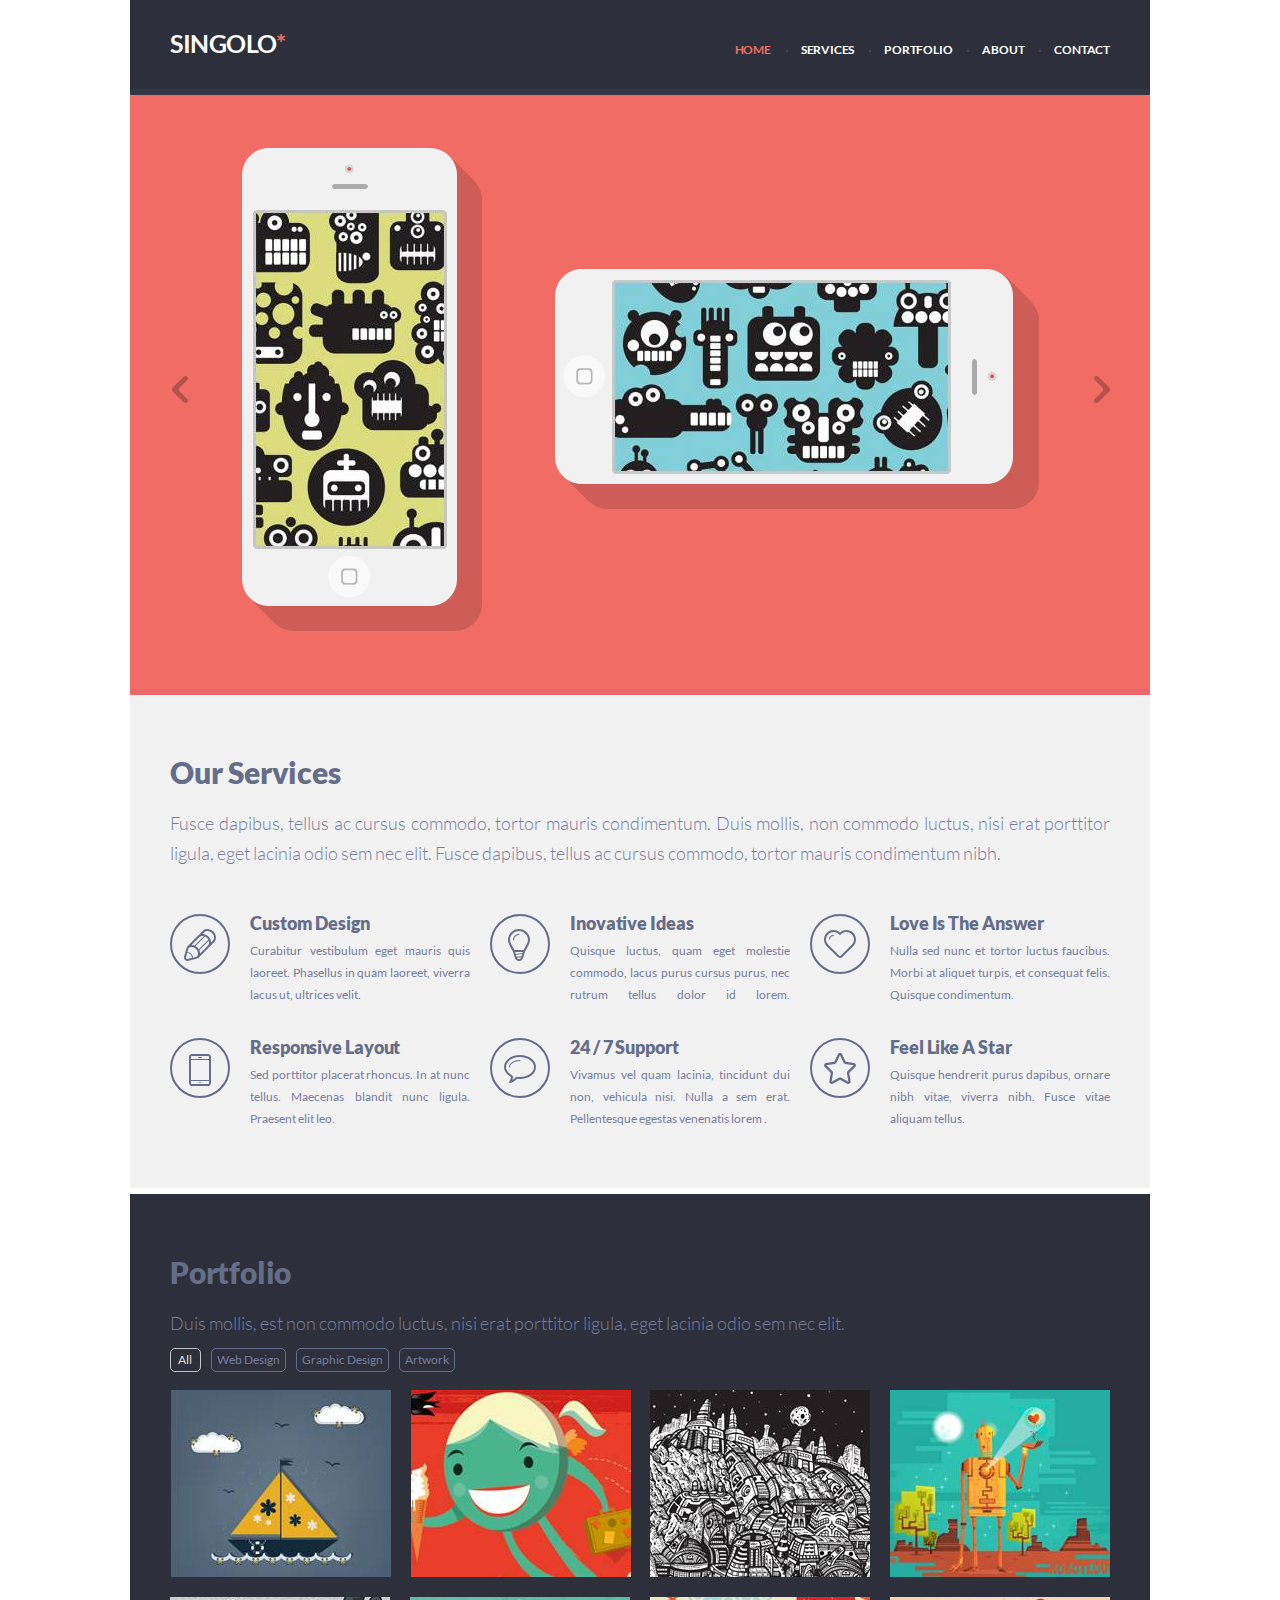
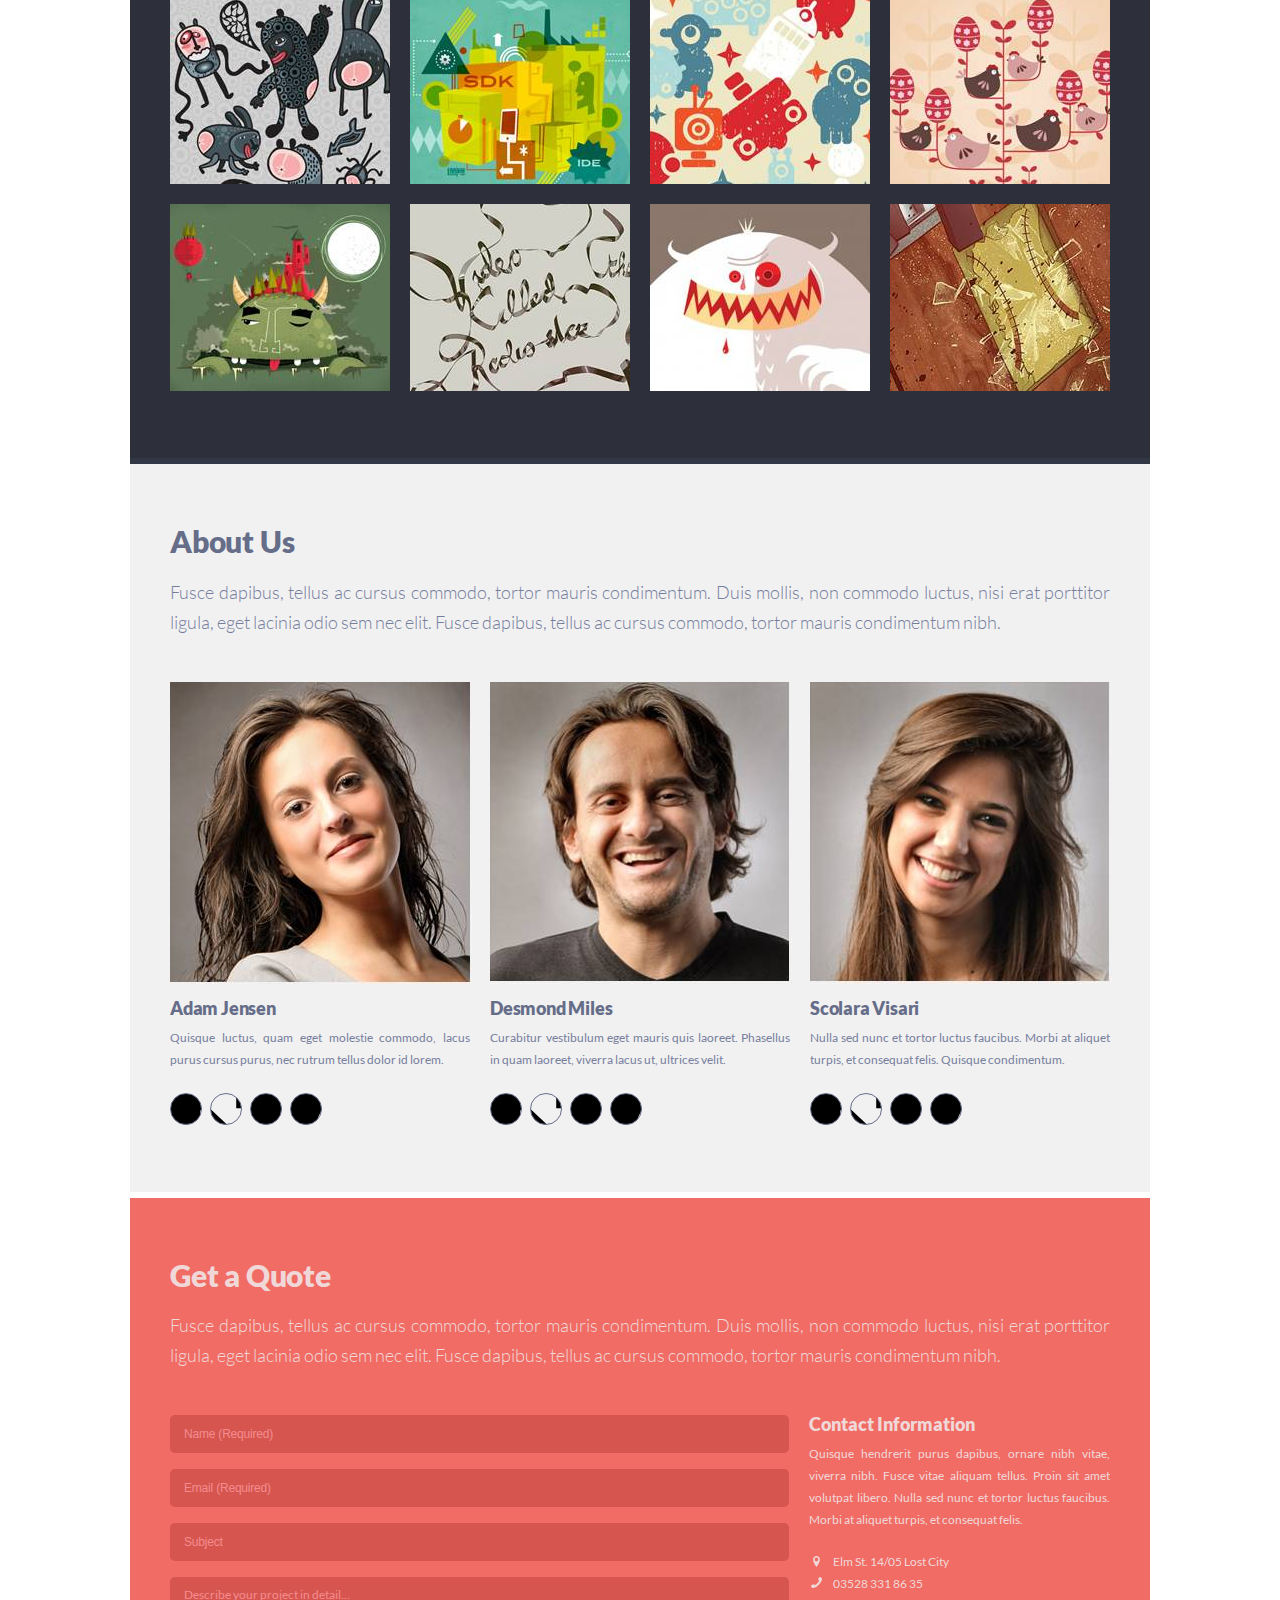
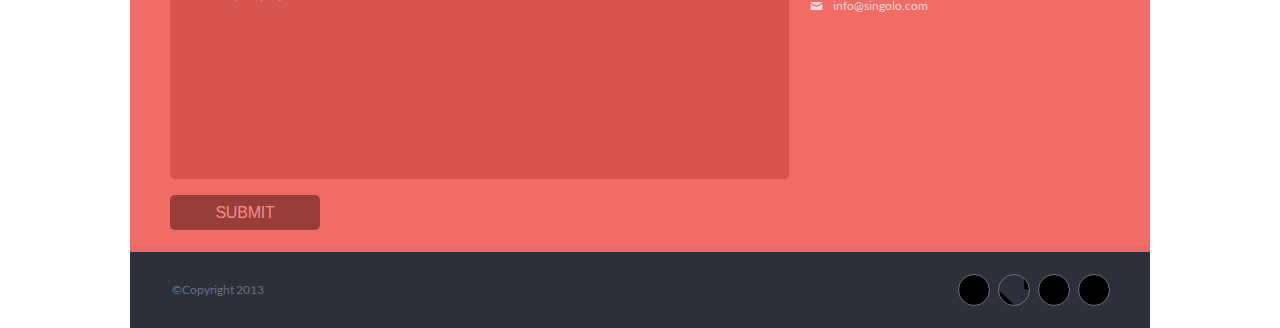
==== index.html @ b5b70a44 "feat: add switcher for horizontal phone" ====
<!DOCTYPE html>
<html lang="en">
  <head>
    <meta charset="UTF-8" />
    <meta name="viewport" content="width=device-width, initial-scale=1.0" />
    <title>Singolo</title>
    <link rel="stylesheet" href="style.css" />
  </head>
  <body>
    <header id="home" class="header">
      <div class="header__wrapper wrapper">
        <a href="#">
          <h1 class="logo">Singolo<span class="logo__star">*</span></h1>
        </a>
        <nav class="header__navigation">
          <ul id="navigation" class="navigation">
            <li class="navigation__item navigation__item_active">
              <a class="navigation__link" href="#home">
                Home
              </a>
            </li>
            <li class="navigation__item">
              <a class="navigation__link" href="#services">Services</a>
            </li>
            <li class="navigation__item">
              <a class="navigation__link" href="#portfolio">Portfolio</a>
            </li>
            <li class="navigation__item">
              <a class="navigation__link" href="#about">About</a>
            </li>
            <li class="navigation__item">
              <a class="navigation__link" href="#contact">Contact</a>
            </li>
          </ul>
        </nav>
      </div>
    </header>
    <main>
      <div id="slider" class="slider">
        <div class="slider__wrapper wrapper">
          <div class="slide slide-1 slide_active">
            <div class="iphone-vertical">
              <div class="shadow-vertical"></div>
              <div class="base-vertical base">
                <div class="screen-vertical screen screen_on"></div>
              </div>
            </div>
            <div class="iphone-horizontal">
              <div class="shadow-horizontal"></div>
              <div class="base-horizontal base">
                <div class="screen-horizontal screen screen_on"></div>
              </div>
            </div>
          </div>
          <div class="slide slide-2"></div>
          <div class="arrow-left"></div>
          <div class="arrow-right"></div>
        </div>
      </div>
      <section id="services" class="our-services">
        <div class="our-services__wrapper wrapper">
          <h2 class="our-services__heading">Our services</h2>
          <p class="our-services__description section-description">
            Fusce dapibus, tellus ac cursus commodo, tortor mauris condimentum.
            Duis mollis, non commodo luctus, nisi erat porttitor ligula, eget
            lacinia odio sem nec elit. Fusce dapibus, tellus ac cursus commodo,
            tortor mauris condimentum nibh.
          </p>
          <ul class="services">
            <li class="service design">
              <h3 class="service__heading">Custom Design</h3>
              <p class="service__description">
                Curabitur vestibulum eget mauris quis laoreet. Phasellus in quam
                laoreet, viverra lacus ut, ultrices velit.
              </p>
            </li>
            <li class="service ideas">
              <h3 class="service__heading">Inovative Ideas</h3>
              <p class="service__description">
                Quisque luctus, quam eget molestie commodo, lacus purus cursus
                purus, nec rutrum tellus dolor id lorem. Quisquejsdfljl luctus,
                quam eget molestie commodo, lacus purus cursus purus, nec rutrum
                tellus dolor id lorem.
              </p>
            </li>
            <li class="service answer">
              <h3 class="service__heading">Love Is The Answer</h3>
              <p class="service__description">
                Nulla sed nunc et tortor luctus faucibus. Morbi at aliquet
                turpis, et consequat felis. Quisque condimentum.
              </p>
            </li>
            <li class="service layout">
              <h3 class="service__heading">Responsive Layout</h3>
              <p class="service__description">
                Sed porttitor placerat rhoncus. In at nunc tellus. Maecenas
                blandit nunc ligula. Praesent elit leo.
              </p>
            </li>
            <li class="service support">
              <h3 class="service__heading">24 / 7 Support</h3>
              <p class="service__description">
                Vivamus vel quam lacinia, tincidunt dui non, vehicula nisi.
                Nulla a sem erat. Pellentesque egestas venenatis lorem .
              </p>
            </li>
            <li class="service star">
              <h3 class="service__heading">Feel Like A Star</h3>
              <p class="service__description">
                Quisque hendrerit purus dapibus, ornare nibh vitae, viverra
                nibh. Fusce vitae aliquam tellus.
              </p>
            </li>
          </ul>
        </div>
      </section>
      <section id="portfolio" class="portfolio">
        <div class="portfolio__wrapper wrapper">
          <h2 class="portfolio__heading">Portfolio</h2>
          <p class="portfolio__description section-description">
            Duis mollis, est non commodo luctus, nisi erat porttitor ligula,
            eget lacinia odio sem nec elit.
          </p>
          <ul class="portfolio__buttons">
            <li>
              <button
                class="portfolio__button button button_bordered button_wide"
              >
                All
              </button>
            </li>
            <li>
              <button class="portfolio__button button">Web Design</button>
            </li>
            <li>
              <button class="portfolio__button button">Graphic Design</button>
            </li>
            <li><button class="portfolio__button button">Artwork</button></li>
          </ul>
          <div class="gallery">
            <img
              src="./assets/img/picture-1.jpg"
              width="221"
              height="187"
              alt=""
              class="gallery__picture"
            />
            <img
              src="./assets/img/picture-2.jpg"
              width="220"
              height="187"
              alt=""
              class="gallery__picture"
            />
            <img
              src="./assets/img/picture-3.jpg"
              width="220"
              height="187"
              alt=""
              class="gallery__picture"
            />
            <img
              src="./assets/img/picture-4.jpg"
              width="220"
              height="187"
              alt=""
              class="gallery__picture"
            />
            <img
              src="./assets/img/picture-5.jpg"
              width="220"
              height="187"
              alt=""
              class="gallery__picture"
            />
            <img
              src="./assets/img/picture-6.jpg"
              width="220"
              height="187"
              alt=""
              class="gallery__picture"
            />
            <img
              src="./assets/img/picture-7.jpg"
              width="220"
              height="187"
              alt=""
              class="gallery__picture"
            />
            <img
              src="./assets/img/picture-8.jpg"
              width="220"
              height="187"
              alt=""
              class="gallery__picture"
            />
            <img
              src="./assets/img/picture-9.jpg"
              width="220"
              height="187"
              alt=""
              class="gallery__picture"
            />
            <img
              src="./assets/img/picture-10.jpg"
              width="220"
              height="187"
              alt=""
              class="gallery__picture"
            />
            <img
              src="./assets/img/picture-11.jpg"
              width="220"
              height="187"
              alt=""
              class="gallery__picture"
            />
            <img
              src="./assets/img/picture-12.jpg"
              width="220"
              height="187"
              alt=""
              class="gallery__picture"
            />
          </div>
        </div>
      </section>
      <section id="about" class="about-us">
        <div class="about-us__wrapper wrapper">
          <h2 class="about-us__heading">About Us</h2>
          <p class="about-us__description section-description">
            Fusce dapibus, tellus ac cursus commodo, tortor mauris condimentum.
            Duis mollis, non commodo luctus, nisi erat porttitor ligula, eget
            lacinia odio sem nec elit. Fusce dapibus, tellus ac cursus commodo,
            tortor mauris condimentum nibh.
          </p>
          <ul class="layout-3-column">
            <li class="card">
              <img src="./assets/img/jensen.jpg" alt="" class="card__image" />
              <h3 class="card__heading">Adam Jensen</h3>
              <p class="card__description">
                Quisque luctus, quam eget molestie commodo, lacus purus cursus
                purus, nec rutrum tellus dolor id lorem.
              </p>
              <div>
                <ul class="card__icons">
                  <li>
                    <a href="#">
                      <div class="icon-circle facebook"></div>
                    </a>
                  </li>
                  <li>
                    <a href="#">
                      <div class="icon-circle google"></div>
                    </a>
                  </li>
                  <li>
                    <a href="#">
                      <div class="icon-circle twitter"></div>
                    </a>
                  </li>
                  <li>
                    <a href="#">
                      <div class="icon-circle linkedin"></div>
                    </a>
                  </li>
                </ul>
              </div>
            </li>
            <li class="card">
              <img src="./assets/img/miles.jpg" alt="" class="card__image" />
              <h3 class="card__heading">Desmond Miles</h3>
              <p class="card__description">
                Curabitur vestibulum eget mauris quis laoreet. Phasellus in quam
                laoreet, viverra lacus ut, ultrices velit.
              </p>
              <ul class="card__icons">
                <li>
                  <a href="#">
                    <div class="icon-circle facebook"></div>
                  </a>
                </li>
                <li>
                  <a href="#">
                    <div class="icon-circle google"></div>
                  </a>
                </li>
                <li>
                  <a href="#">
                    <div class="icon-circle twitter"></div>
                  </a>
                </li>
                <li>
                  <a href="#">
                    <div class="icon-circle linkedin"></div>
                  </a>
                </li>
              </ul>
            </li>
            <li class="card">
              <img src="./assets/img/visari.jpg" alt="" class="card__image" />
              <h3 class="card__heading">Scolara Visari</h3>
              <p class="card__description">
                Nulla sed nunc et tortor luctus faucibus. Morbi at aliquet
                turpis, et consequat felis. Quisque condimentum.
              </p>
              <ul class="card__icons">
                <li>
                  <a href="#">
                    <div class="icon-circle facebook"></div>
                  </a>
                </li>
                <li>
                  <a href="#">
                    <div class="icon-circle google"></div>
                  </a>
                </li>
                <li>
                  <a href="#">
                    <div class="icon-circle twitter"></div>
                  </a>
                </li>
                <li>
                  <a href="#">
                    <div class="icon-circle linkedin"></div>
                  </a>
                </li>
              </ul>
            </li>
          </ul>
        </div>
      </section>
      <section id="contact" class="get-a-quote">
        <div class="get-a-quote__wrapper wrapper">
          <h2 class="get-a-quote__heading">Get a Quote</h2>
          <p class="get-a-quote_description section-description">
            Fusce dapibus, tellus ac cursus commodo, tortor mauris condimentum.
            Duis mollis, non commodo luctus, nisi erat porttitor ligula, eget
            lacinia odio sem nec elit. Fusce dapibus, tellus ac cursus commodo,
            tortor mauris condimentum nibh.
          </p>
          <div class="contact-section">
            <form class="get-a-quote__form contact-form" action="#">
              <input
                class="contact-form__item input-name"
                type="text"
                name="name"
                id="name"
                placeholder="Name (Required)"
                required
              />
              <input
                class="contact-form__item input-email"
                type="email"
                name="email"
                id="email"
                placeholder="Email (Required)"
                required
              />
              <input
                class="contact-form__item input-subject"
                type="text"
                name="subject"
                id="subject"
                placeholder="Subject"
              />
              <textarea
                class="contact-form__item textarea"
                name="textarea"
                id="textarea"
                cols="30"
                rows="9"
                placeholder="Describe your project in detail..."
              ></textarea>
              <button class="contact-form__item button-submit" type="submit">
                Submit
              </button>
            </form>
            <div class="contact-information">
              <h3 class="contact-information__heading">Contact Information</h3>
              <p class="contact-information__description">
                Quisque hendrerit purus dapibus, ornare nibh vitae, viverra
                nibh. Fusce vitae aliquam tellus. Proin sit amet volutpat
                libero. Nulla sed nunc et tortor luctus faucibus. Morbi at
                aliquet turpis, et consequat felis.
              </p>
              <ul class="contact-information__list">
                <li class="contact-information__item location">
                  <a href="#">Elm St. 14/05 Lost City</a>
                </li>
                <li class="contact-information__item phone">
                  <a href="tel:035283318635">03528 331 86 35</a>
                </li>
                <li class="contact-information__item mail">
                  <a href="mailto:info@singolo.com">info@singolo.com</a>
                </li>
              </ul>
            </div>
          </div>
        </div>
      </section>
    </main>
    <footer>
      <div class="footer__wrapper wrapper">
        <div class="copyright-logo">&copy;Copyright 2013</div>
        <ul class="card__icons">
          <li>
            <a href="#">
              <div class="icon-circle facebook"></div>
            </a>
          </li>
          <li>
            <a href="#">
              <div class="icon-circle google"></div>
            </a>
          </li>
          <li>
            <a href="#">
              <div class="icon-circle twitter"></div>
            </a>
          </li>
          <li>
            <a href="#">
              <div class="icon-circle linkedin"></div>
            </a>
          </li>
        </ul>
      </div>
    </footer>
    <script src="./script.js"></script>
  </body>
</html>
---- style.css ----
@font-face {
  font-family: "Lato";
  font-style: normal;
  font-weight: 300;
  src: url("./assets/font/lato-latin-300.woff2") format("woff2");
}

@font-face {
  font-family: "Lato";
  font-style: normal;
  font-weight: 400;
  src: url("./assets/font/lato-latin-400.woff2") format("woff2");
}

@font-face {
  font-family: "Lato";
  font-style: normal;
  font-weight: 700;
  src: url("./assets/font/lato-latin-700.woff2") format("woff2");
}

@font-face {
  font-family: "Lato";
  font-style: normal;
  font-weight: 900;
  src: url("./assets/font/lato-latin-900.woff2") format("woff2");
}

* {
  margin: 0;
  padding: 0;
  box-sizing: border-box;
}

html {
  scroll-behavior: smooth;
}

body {
  font-family: "Lato", "Arial", sans-serif;
}

a {
  color: inherit;
  text-decoration: none;
}

ul {
  list-style: none;
}

.wrapper {
  display: flex;
  width: 1020px;
  margin: 0 auto;
  padding: 0 40px;
}

.header__wrapper {
  justify-content: space-between;
  min-width: 1020px;
  padding: 40px 40px 30px;
  color: #ffffff;
  text-transform: uppercase;
  background: #2d303a;
  border-bottom: 6px solid #323746;
}

.logo {
  font-size: 25px;
  line-height: 6px;
  font-weight: 700;
  letter-spacing: -0.5px;
}

.logo__star {
  color: #f06c64;
}

.header__navigation {
  position: relative;
  bottom: 2px;
}

.navigation {
  display: flex;
}

.navigation__item {
  position: relative;
}

.navigation__item:not(:first-child)::before {
  content: "";
  position: absolute;
  top: 12px;
  left: 15px;
  display: block;
  width: 2px;
  height: 2px;
  background: #494e62;
  border-radius: 50%;
}

.navigation__item_active {
  color: #f06c64;
}

.navigation__link {
  position: relative;
  padding-left: 30px;
  font-size: 12px;
  line-height: 6px;
  font-weight: 700;
  letter-spacing: -0.2px;
}

.navigation__link:hover {
  color: #f06c64;
}

.slider__wrapper {
  height: 600px;
  padding: 0;
  background: #f06c64;
  position: relative;
}

.slide {
  position: absolute;
  width: 100%;
  height: 600px;
  display: none;
}

.slide-1 {
  border-bottom: 6px solid #ea676b;
}

.slide-2 {
  background: url(./assets/img/slide-2.jpg) no-repeat;
  border: 0;
  display: none;
}

.slide_active {
  display: block;
}

.iphone-vertical,
.iphone-horizontal {
  position: relative;
}

.base {
  cursor: pointer;
}

.shadow-vertical {
  position: absolute;
  z-index: 10;
  top: 53px;
  left: 112px;
  width: 240px;
  height: 483px;
  background: url("./assets/img/shadow-vertical.png") no-repeat;
}

.base-vertical {
  position: absolute;
  z-index: 20;
  top: 53px;
  left: 112px;
  width: 215px;
  height: 458px;
  background: url("./assets/img/base-vertical.png") no-repeat;
}

.screen-vertical {
  position: absolute;
  z-index: 30;
  top: 62px;
  left: 11px;
  width: 194px;
  height: 339px;
  background: url("./assets/img/screen-vertical.jpg") no-repeat;
}

.shadow-horizontal {
  position: absolute;
  z-index: 10;
  top: 174px;
  left: 426px;
  width: 483px;
  height: 240px;
  background: url("./assets/img/shadow-horizontal.png") no-repeat;
}

.base-horizontal {
  position: absolute;
  z-index: 20;
  top: 174px;
  left: 425px;
  width: 458px;
  height: 215px;
  background: url("./assets/img/base-horizontal.png") no-repeat;
}

.screen-horizontal {
  position: absolute;
  z-index: 30;
  top: 11px;
  left: 57px;
  width: 339px;
  height: 194px;
  background: url("./assets/img/screen-horizontal.jpg") no-repeat;
}

.screen_on {
  opacity: 1;
  transition: 0.1s;
}

.screen_off {
  opacity: 0;
  transition: 0.4s;
}

.arrow-left {
  position: absolute;
  top: 281px;
  left: 42px;
  width: 16px;
  height: 27px;
  background: url(./assets/img/arrow-left.svg);
}

.arrow-left:hover {
  background: url(./assets/img/arrow-left-hover.svg);
  cursor: pointer;
}

.arrow-right {
  position: absolute;
  top: 281px;
  right: 40px;
  width: 16px;
  height: 27px;
  background: url(./assets/img/arrow-right.svg);
}

.arrow-right:hover {
  background: url(./assets/img/arrow-right-hover.svg);
  cursor: pointer;
}

.our-services__wrapper {
  flex-direction: column;
  padding-top: 68px;
  padding-bottom: 28px;
  background: #f2f2f2;
  border-bottom: 6px solid #ffffff;
}

.our-services__heading {
  margin-bottom: 27px;
  font-size: 30px;
  line-height: 18px;
  font-weight: 900;
  letter-spacing: -0.2px;
  text-transform: capitalize;
  color: #666d89;
}

.section-description {
  font-size: 18px;
  line-height: 30px;
  color: #767e9e;
  font-family: "Lato";
  font-weight: 300;
  margin-bottom: 10px;
  text-align: justify;
}

.our-services__description {
  margin-bottom: 46px;
  font-size: 18px;
  line-height: 30px;
  font-weight: 300;
  color: #767e9e;
}

.services {
  display: flex;
  flex-flow: row wrap;
}

.service {
  position: relative;
  width: 300px;
  margin-bottom: 30px;
  padding-left: 80px;
}

.service::before {
  content: "";
  position: absolute;
  right: 240px;
  width: 56px;
  height: 56px;
  border: 2px solid #666d89;
  border-radius: 50%;
}

.service__heading {
  margin-bottom: 8px;
  font-size: 18px;
  line-height: 18px;
  font-weight: 900;
  color: #666d89;
  letter-spacing: -0.1px;
}

.service__description {
  max-height: 68px;
  font-size: 12px;
  line-height: 22px;
  font-weight: 400;
  color: #767e9e;
  text-align: justify;
  overflow: hidden;
}

.design::after {
  content: "";
  position: absolute;
  top: 15px;
  right: 254px;
  width: 32px;
  height: 32px;
  background: url(./assets/img/pen.svg) no-repeat;
}

.ideas {
  width: 320px;
  padding-left: 100px;
}

.ideas::after {
  content: "";
  position: absolute;
  top: 15px;
  right: 250px;
  width: 32px;
  height: 32px;
  background: url(./assets/img/bulb.svg) no-repeat;
}

.answer {
  width: 320px;
  padding-left: 100px;
}

.answer::after {
  content: "";
  position: absolute;
  top: 16px;
  right: 254px;
  width: 32px;
  height: 32px;
  background: url(./assets/img/heart.svg) no-repeat;
}

.layout::after {
  content: "";
  position: absolute;
  top: 16px;
  right: 249px;
  width: 32px;
  height: 32px;
  background: url(./assets/img/phone.svg) no-repeat;
}

.support {
  width: 320px;
  padding-left: 100px;
}

.support::after {
  content: "";
  position: absolute;
  top: 17px;
  right: 254px;
  width: 32px;
  height: 32px;
  background: url(./assets/img/bubble.svg) no-repeat;
}

.star {
  width: 320px;
  padding-left: 100px;
}

.star::after {
  content: "";
  position: absolute;
  top: 15px;
  right: 254px;
  width: 32px;
  height: 32px;
  background: url(./assets/img/star.svg) no-repeat;
}

.portfolio__wrapper {
  background: #2d303a;
  flex-direction: column;
  padding-top: 69px;
  padding-bottom: 47px;
  border-bottom: 6px solid #313745;
}

.portfolio__heading {
  font-size: 30px;
  line-height: 18px;
  font-weight: 900;
  letter-spacing: -0.2px;
  text-transform: capitalize;
  color: #666d89;
  margin-bottom: 27px;
}

.portfolio__buttons {
  display: flex;
  margin-bottom: 18px;
}

.button {
  -webkit-appearance: none;
  -moz-appearance: none;
  appearance: none;
  border: 1px solid #666d89;
  border-radius: 5px;
  background: transparent;
  font-size: 12px;
  line-height: 22px;
  color: #767e9e;
  font-family: "Lato";
  font-weight: 400;
  margin-right: 10px;
  padding: 0 5px;
  cursor: pointer;
}

.button:hover {
  box-shadow: 0 0 3px 3px #eff2fa11;
}

.button:focus {
  outline: 0;
  box-shadow: 0 0 3px 3px #eff2fa11;
}

.button_bordered {
  color: #dedede;
  border-color: #c5c5c5;
}

.button_wide {
  padding-left: 7px;
  padding-right: 8px;
}

.gallery {
  display: flex;
  flex-wrap: wrap;
  justify-content: space-between;
}

.gallery__picture {
  margin-bottom: 20px;
}

.gallery__picture:nth-child(n + 13) {
  display: none;
}

.about-us__wrapper {
  background: #f1f1f1;
  flex-direction: column;
  padding-top: 68px;
  padding-bottom: 67px;
  border-bottom: 6px solid #ffffff;
}

.about-us__heading {
  font-size: 30px;
  line-height: 18px;
  font-weight: 900;
  letter-spacing: -0.2px;
  text-transform: capitalize;
  color: #666d89;
  margin-bottom: 27px;
}

.about-us__description {
  margin-bottom: 45px;
}

.layout-3-column {
  display: flex;
  justify-content: space-between;
}

.card {
  width: 300px;
}

.card__image {
  margin-bottom: 12px;
}

.card__heading {
  font-size: 18px;
  line-height: 18px;
  color: #666d89;
  font-weight: 900;
  letter-spacing: -0.2px;
  margin-bottom: 10px;
  text-overflow: ellipsis;
  white-space: nowrap;
  overflow: hidden;
}

.card__description {
  font-size: 12px;
  line-height: 22px;
  color: #767e9e;
  font-weight: 400;
  text-align: justify;
  margin-bottom: 22px;
}

.card__icons {
  display: flex;
}

.icon-circle {
  width: 32px;
  height: 32px;
  border-radius: 50%;
  border: 1px solid #666d89;
  margin-right: 8px;
}

.icon-circle:hover {
  border-color: #f06c64;
}

.facebook {
  background: url("./assets/img/facebook-icon.svg") center no-repeat;
}

.facebook:hover {
  background: url("./assets/img/facebook-icon-hover.svg") center no-repeat;
}

.google {
  background: url("./assets/img/google-icon.svg") center no-repeat;
}

.google:hover {
  background: url("./assets/img/google-icon-hover.svg") center no-repeat;
}

.twitter {
  background: url("./assets/img/twitter-icon.svg") center no-repeat;
}

.twitter:hover {
  background: url("./assets/img/twitter-icon-hover.svg") center no-repeat;
}

.linkedin {
  background: url("./assets/img/linkedin-icon.svg") center no-repeat;
}

.linkedin:hover {
  background: url("./assets/img/linkedin-icon-hover.svg") center no-repeat;
}

.get-a-quote__wrapper {
  flex-direction: column;
  background: #f06c64;
  padding-top: 68px;
  border-bottom: 6px solid #ea676b;
}

.get-a-quote__heading {
  font-size: 30px;
  line-height: 18px;
  color: #f0d8d9;
  font-weight: 900;
  letter-spacing: -0.2px;
  margin-bottom: 26px;
  text-align: justify;
}

.get-a-quote_description {
  font-size: 18px;
  line-height: 30px;
  color: #f0d8d9;
  font-weight: 300;
  margin-bottom: 45px;
}

.contact-section {
  display: flex;
  justify-content: space-between;
}

.get-a-quote__form {
  width: 619px;
  display: flex;
  flex-direction: column;
}

.contact-form__item {
  margin-bottom: 16px;
  padding-left: 14px;
  font-size: 12px;
  line-height: 22px;
  font-weight: 400;
  letter-spacing: -0.2px;
  color: #f48c8f;
  background: #d6564f;
  border: 0;
  border-radius: 5px;
  outline: 0;
}

.contact-form__item::placeholder {
  color: #f48c8f;
}

.input-name,
.input-email,
.input-subject,
.button-submit {
  height: 38px;
}

.textarea {
  height: 202px;
  padding-top: 7px;
  resize: none;
  font-size: 12px;
  line-height: 22px;
  color: #f48c8f;
  font-family: "Lato";
  font-weight: 400;
  letter-spacing: 0;
}

.button-submit {
  width: 150px;
  height: 35px;
  padding: 0;
  background: #993d39;
  font-size: 16px;
  text-transform: uppercase;
  cursor: pointer;
}

.contact-form__item:focus {
  box-shadow: 0 0 2px 4px #d6564f88;
}

.contact-information {
  width: 301px;
  font-size: 12px;
  line-height: 22px;
  color: #f0d8d9;
  font-weight: 400;
}

.contact-information__heading {
  font-size: 18px;
  line-height: 18px;
  font-weight: 900;
  margin-bottom: 10px;
}

.contact-information__description {
  text-align: justify;
  margin-bottom: 20px;
}

.contact-information__item {
  padding-left: 24px;
}

.location {
  background: url(./assets/img/location--icon.svg) no-repeat 4px 5px;
}

.phone {
  background: url(./assets/img/phone-icon.svg) no-repeat 2px 4px;
}

.mail {
  background: url(./assets/img/mail-icon.svg) no-repeat 1px 7px;
}

.footer__wrapper {
  display: flex;
  justify-content: space-between;
  align-items: center;
  padding: 22px 32px 22px 42px;
  background: #2d303a;
}

.copyright-logo {
  font-size: 12px;
  line-height: 6px;
  color: #666d89;
  font-weight: 400;
  letter-spacing: -0.1px;
}
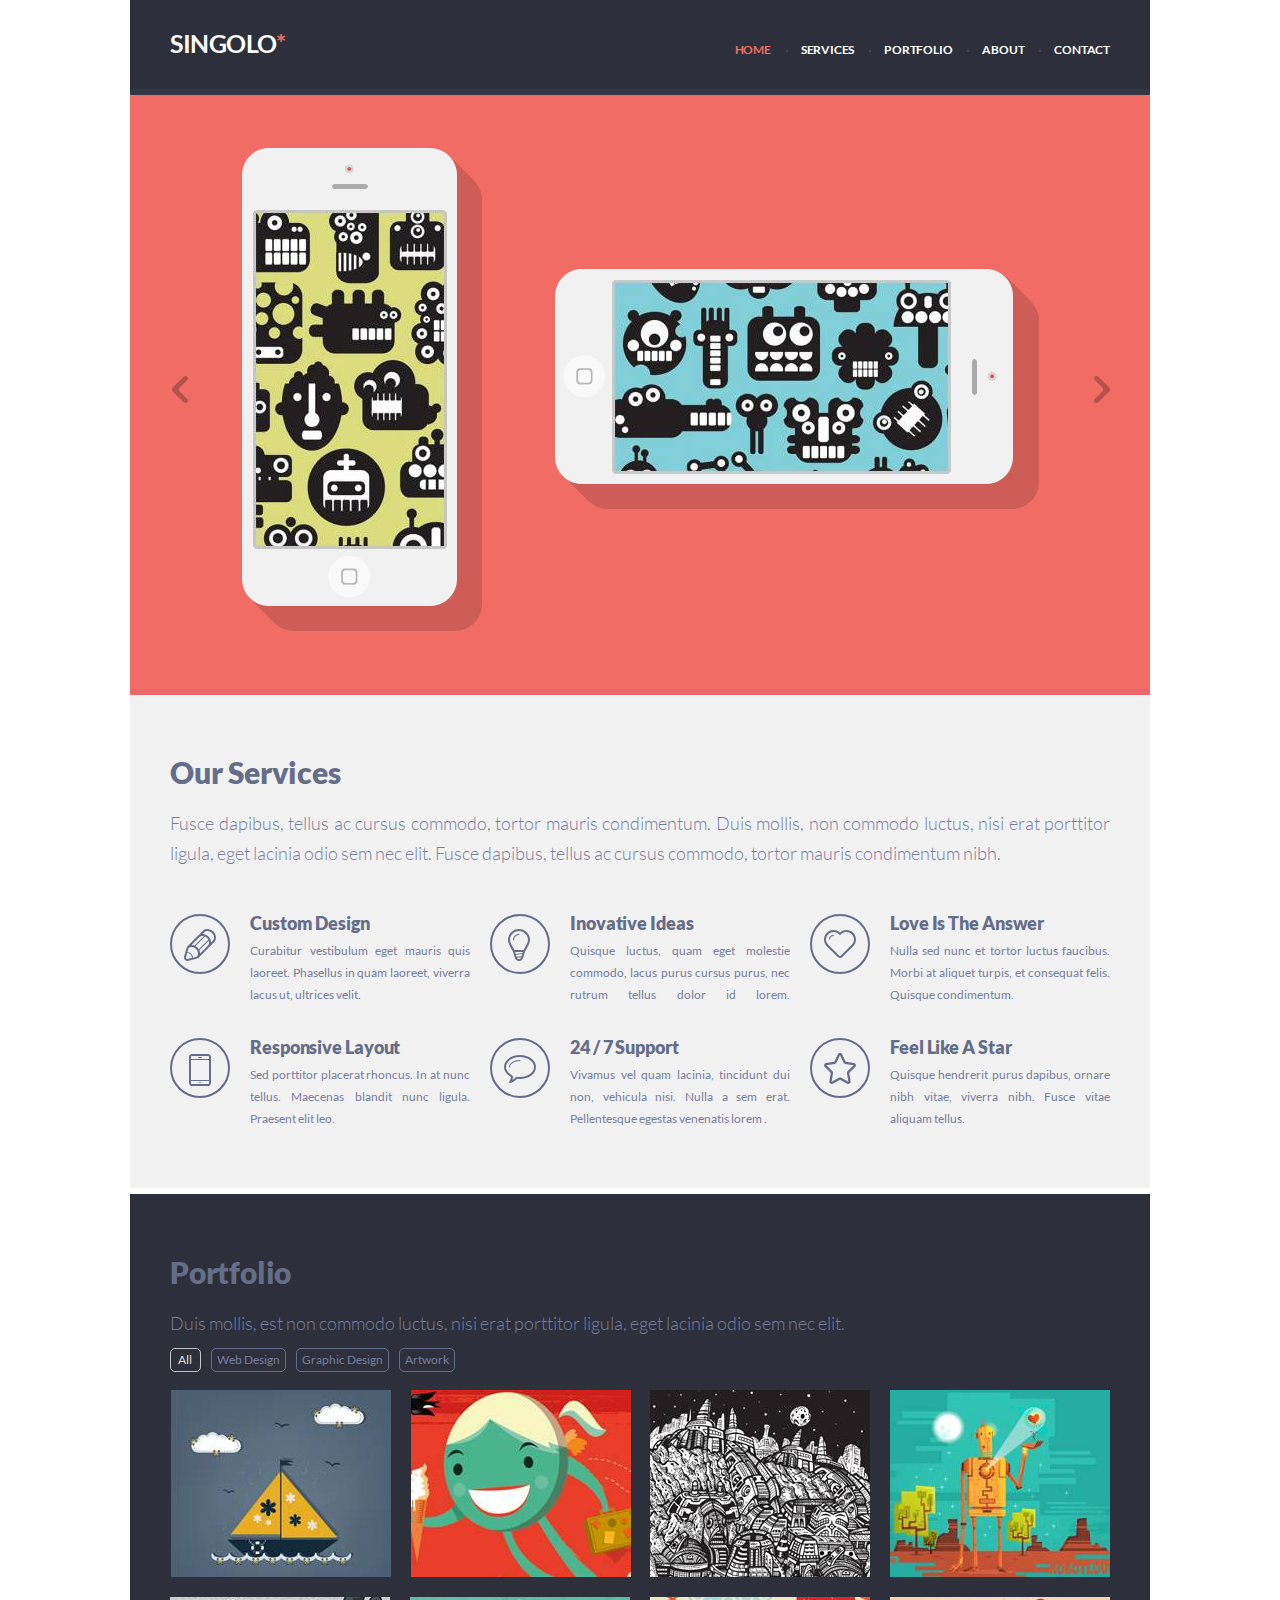
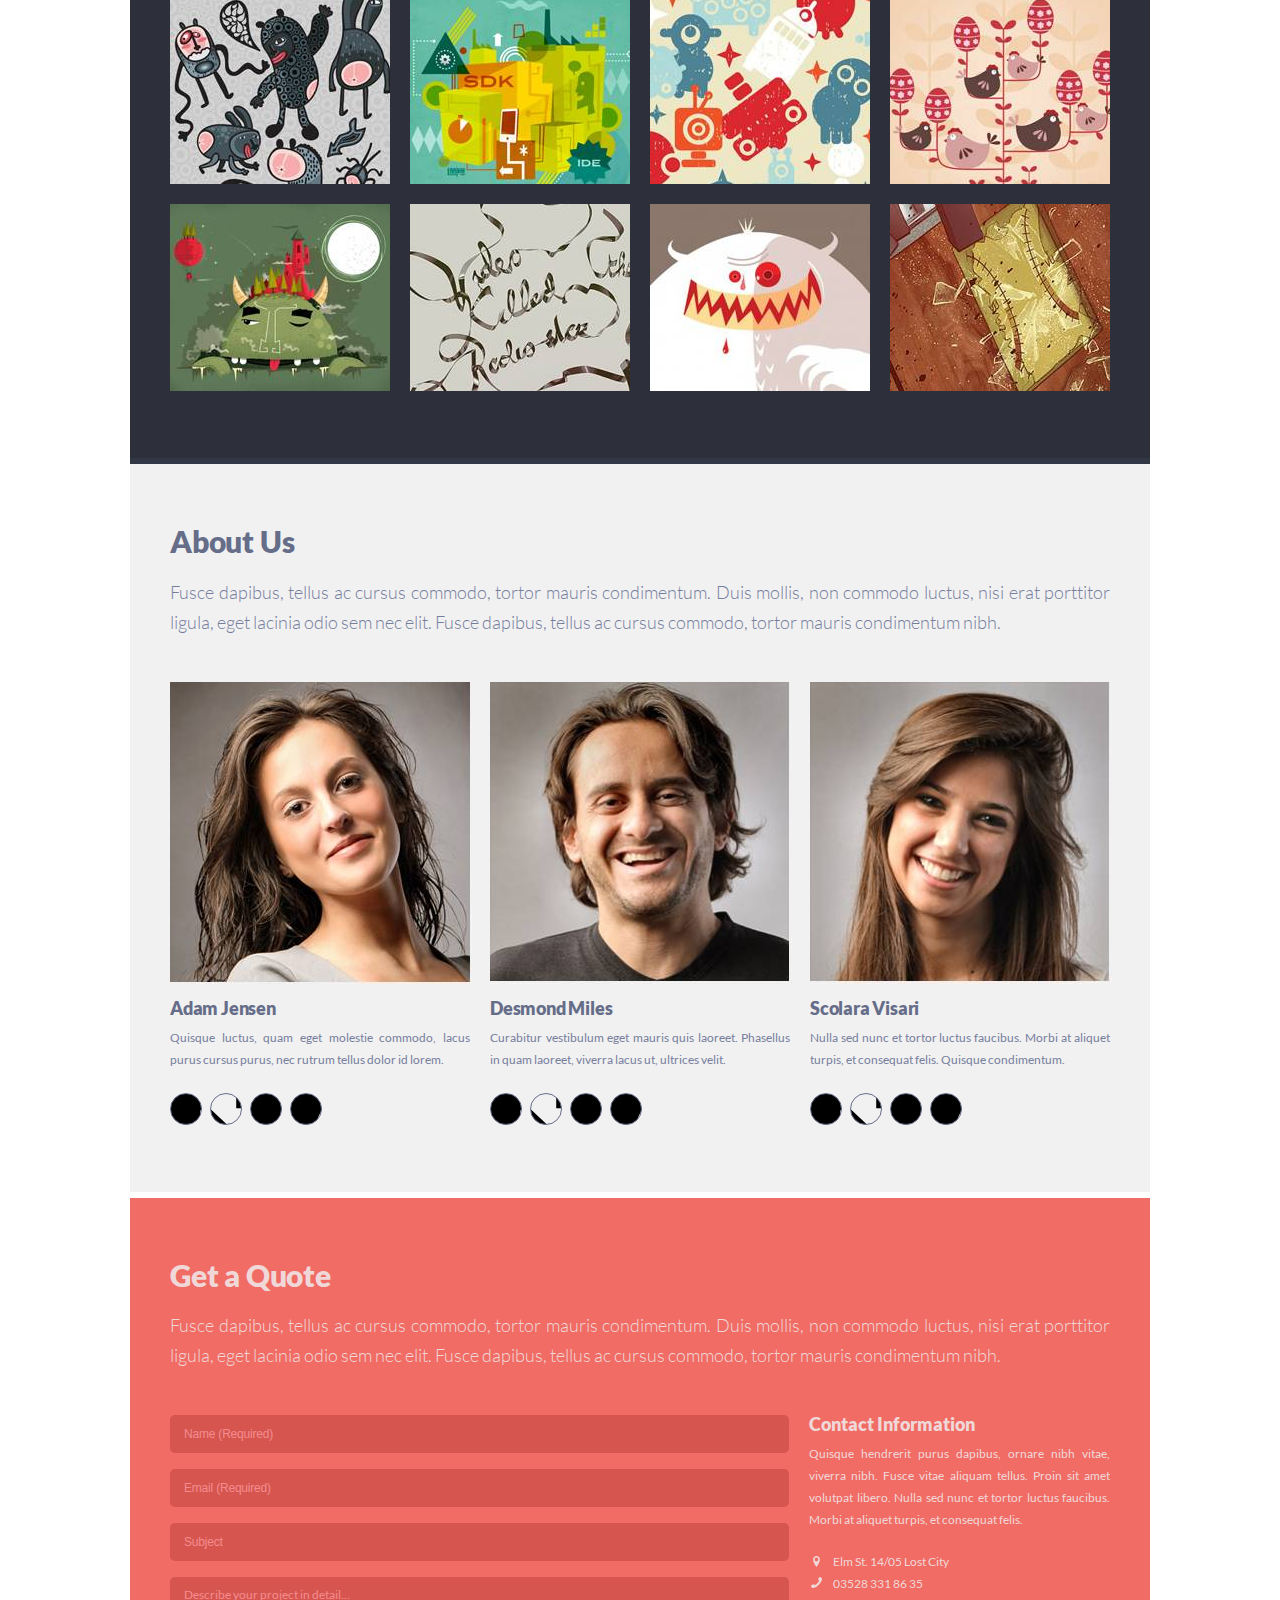
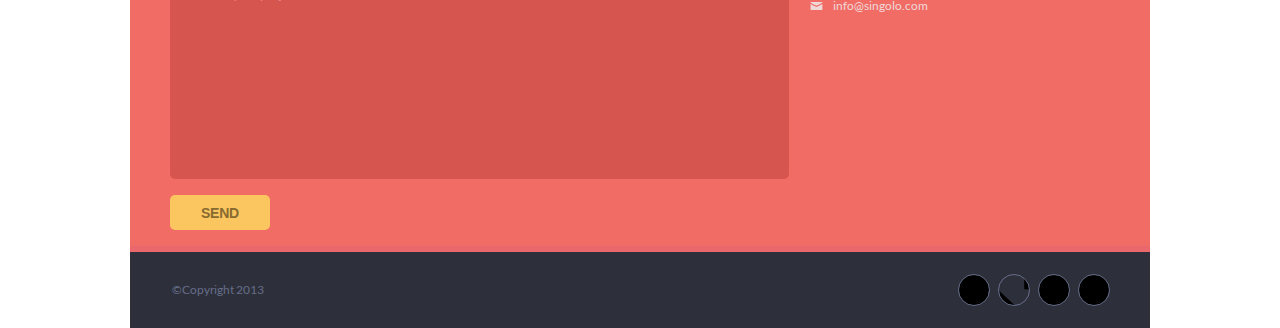
==== commit e7e371fb: "refactor: change submit button design" ====
--- a/index.html
+++ b/index.html
@@ -14,8 +14,8 @@
         </a>
         <nav class="header__navigation">
           <ul id="navigation" class="navigation">
-            <li class="navigation__item navigation__item_active">
-              <a class="navigation__link" href="#home">
+            <li class="navigation__item">
+              <a class="navigation__link navigation__link_active" href="#home">
                 Home
               </a>
             </li>
@@ -124,18 +124,18 @@
           <ul class="portfolio__buttons">
             <li>
               <button
-                class="portfolio__button button button_bordered button_wide"
+                class="portfolio__button c-button button button_bordered button_wide"
               >
                 All
               </button>
             </li>
             <li>
-              <button class="portfolio__button button">Web Design</button>
+              <button class="portfolio__button c-button button">Web Design</button>
             </li>
             <li>
-              <button class="portfolio__button button">Graphic Design</button>
-            </li>
-            <li><button class="portfolio__button button">Artwork</button></li>
+              <button class="portfolio__button c-button button">Graphic Design</button>
+            </li>
+            <li><button class="portfolio__button c-button button">Artwork</button></li>
           </ul>
           <div class="gallery">
             <img
@@ -340,7 +340,7 @@
             tortor mauris condimentum nibh.
           </p>
           <div class="contact-section">
-            <form class="get-a-quote__form contact-form" action="#">
+            <form id="form" class="get-a-quote__form contact-form" action="#">
               <input
                 class="contact-form__item input-name"
                 type="text"
@@ -362,6 +362,7 @@
                 type="text"
                 name="subject"
                 id="subject"
+                maxlength="30"
                 placeholder="Subject"
               />
               <textarea
@@ -370,10 +371,15 @@
                 id="textarea"
                 cols="30"
                 rows="9"
+                maxlength="700"
                 placeholder="Describe your project in detail..."
               ></textarea>
-              <button class="contact-form__item button-submit" type="submit">
-                Submit
+              <button
+                id="contact-form-submit"
+                class="c-button contact-form__item button-submit"
+                type="submit"
+              >
+                Send
               </button>
             </form>
             <div class="contact-information">
@@ -427,6 +433,14 @@
         </ul>
       </div>
     </footer>
+    <div class="modal-wrapper visually-hidden">
+      <div id="modal-window" class="modal-window">
+        <p class="modal-result-message">The letter was sent</p>
+        <p class="modal-message" id="modal-subject"></p>
+        <p class="modal-message" id="modal-description"></p>
+        <button id="modal-close-button" class="c-button modal-button">OK</button>
+      </div>
+    </div>
     <script src="./script.js"></script>
   </body>
 </html>
--- a/style.css
+++ b/style.css
@@ -54,6 +54,12 @@
   width: 1020px;
   margin: 0 auto;
   padding: 0 40px;
+}
+
+.header {
+  position: sticky;
+  top: 0;
+  z-index: 50;
 }
 
 .header__wrapper {
@@ -102,7 +108,7 @@
   border-radius: 50%;
 }
 
-.navigation__item_active {
+.navigation__link_active {
   color: #f06c64;
 }
 
@@ -141,6 +147,7 @@
   background: url(./assets/img/slide-2.jpg) no-repeat;
   border: 0;
   display: none;
+  border-bottom: 6px solid #5a88fc;
 }
 
 .slide_active {
@@ -434,10 +441,16 @@
   margin-bottom: 18px;
 }
 
-.button {
+.c-button {
   -webkit-appearance: none;
   -moz-appearance: none;
   appearance: none;
+  border: 0;
+  border-radius: 0;
+  background: #ccc;
+}
+
+.button {
   border: 1px solid #666d89;
   border-radius: 5px;
   background: transparent;
@@ -478,6 +491,11 @@
 
 .gallery__picture {
   margin-bottom: 20px;
+  cursor: pointer;
+}
+
+.gallery__picture_active {
+  border: 5px solid #f06c64;
 }
 
 .gallery__picture:nth-child(n + 13) {
@@ -662,11 +680,13 @@
 }
 
 .button-submit {
-  width: 150px;
+  width: 100px;
   height: 35px;
   padding: 0;
-  background: #993d39;
-  font-size: 16px;
+  color: #886a30;
+  background: #fbc65f;
+  font-size: 14px;
+  font-weight: 700;
   text-transform: uppercase;
   cursor: pointer;
 }
@@ -726,3 +746,56 @@
   font-weight: 400;
   letter-spacing: -0.1px;
 }
+
+.modal-wrapper {
+  position: fixed;
+  z-index: 100;
+  top: 0;
+  left: 0;
+  width: 100%;
+  height: 100%;
+  background: #88888888;
+  font-size: 14px;
+  display: flex;
+  justify-content: center;
+  align-items: center;
+}
+
+.visually-hidden {
+  display: none;
+}
+
+.modal-window {
+  width: 100%;
+  max-width: 400px;
+  box-shadow: 0 3px 10px -0.5px rgba(0, 0, 0, 0.2);
+  text-align: center;
+  padding: 20px;
+  border-radius: 5px;
+  background-color: #fff;
+}
+
+.modal-button {
+  margin: 10px;
+  border-radius: 5px;
+  background: #fbc65f;
+  color: #886a30;
+  padding: 8px 16px;
+  font-size: 16px;
+  cursor: pointer;
+  font-size: 14px;
+  font-weight: 700;
+}
+
+.invalid {
+  box-shadow: 0 0 2px 2px #ff0000;
+}
+
+.modal-result-message {
+  font-size: 18px;
+  margin-bottom: 8px;
+}
+
+.modal-message {
+  text-align: left;
+}
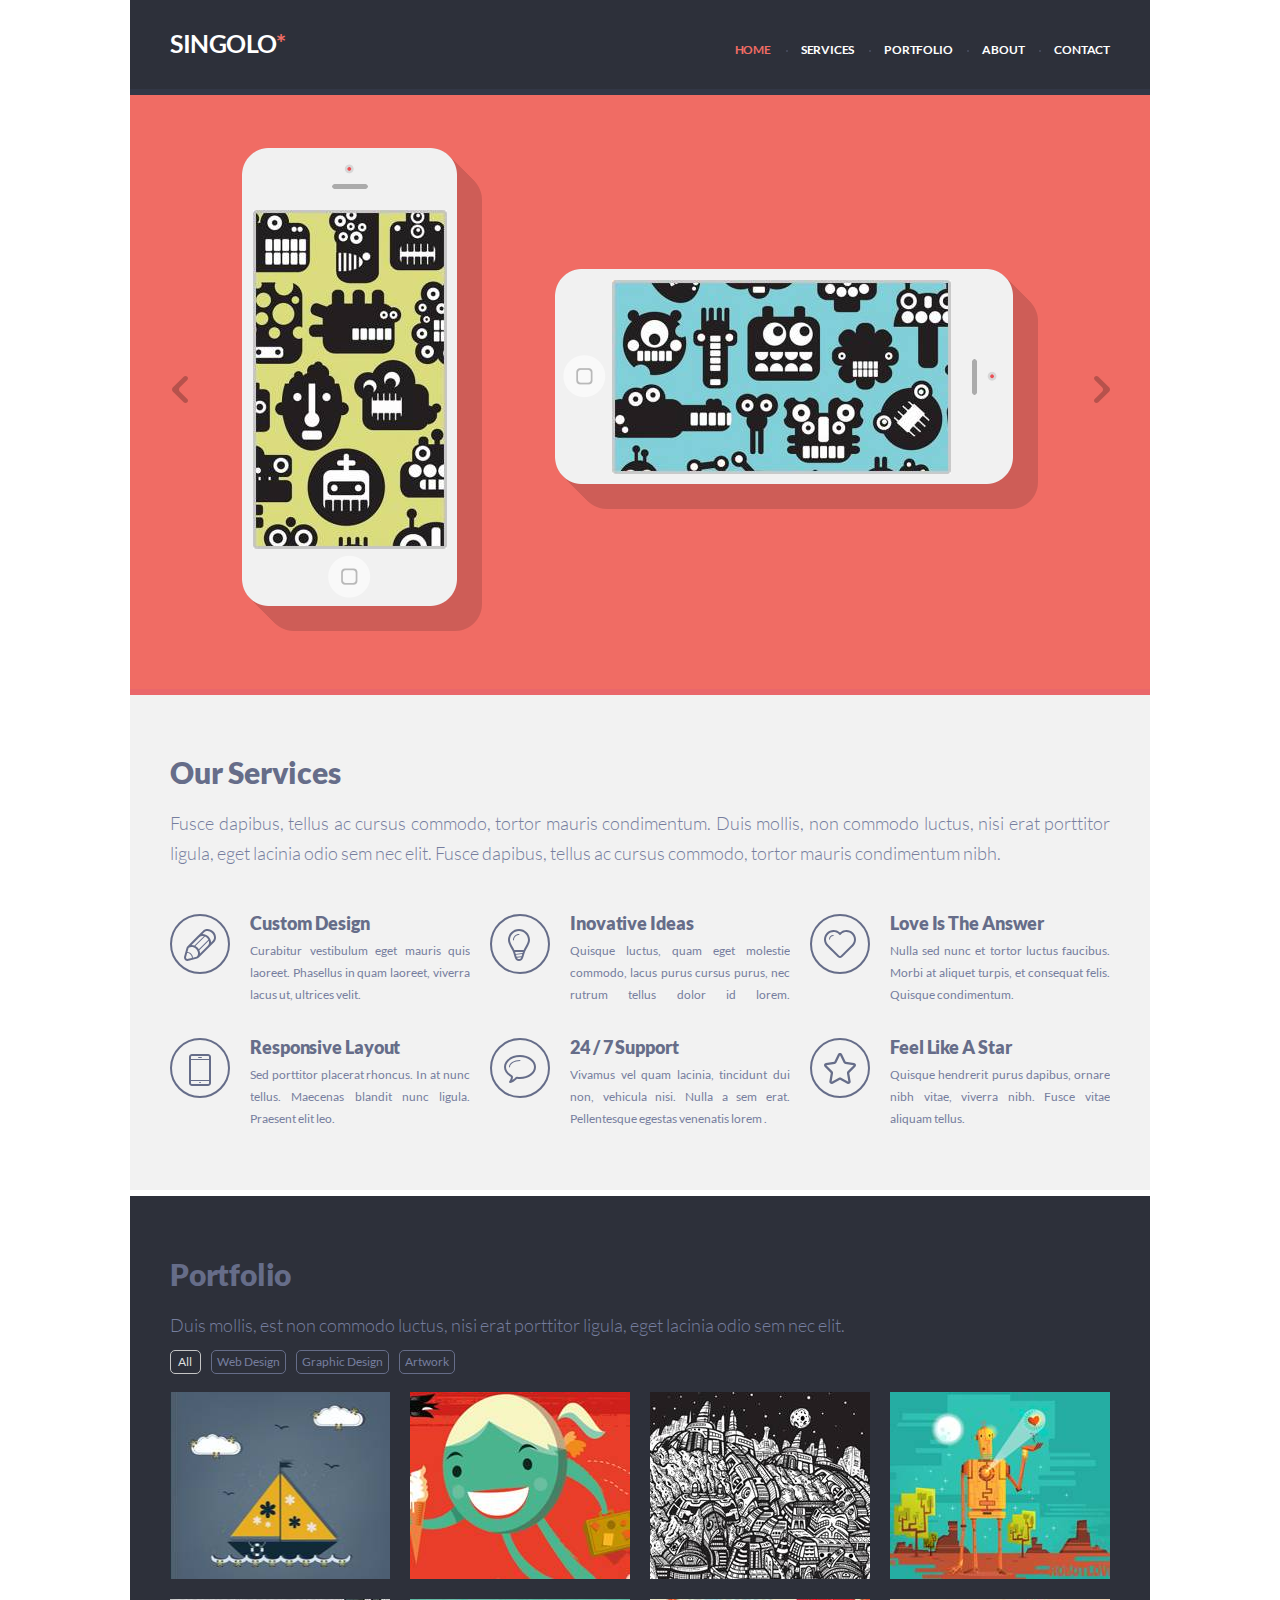
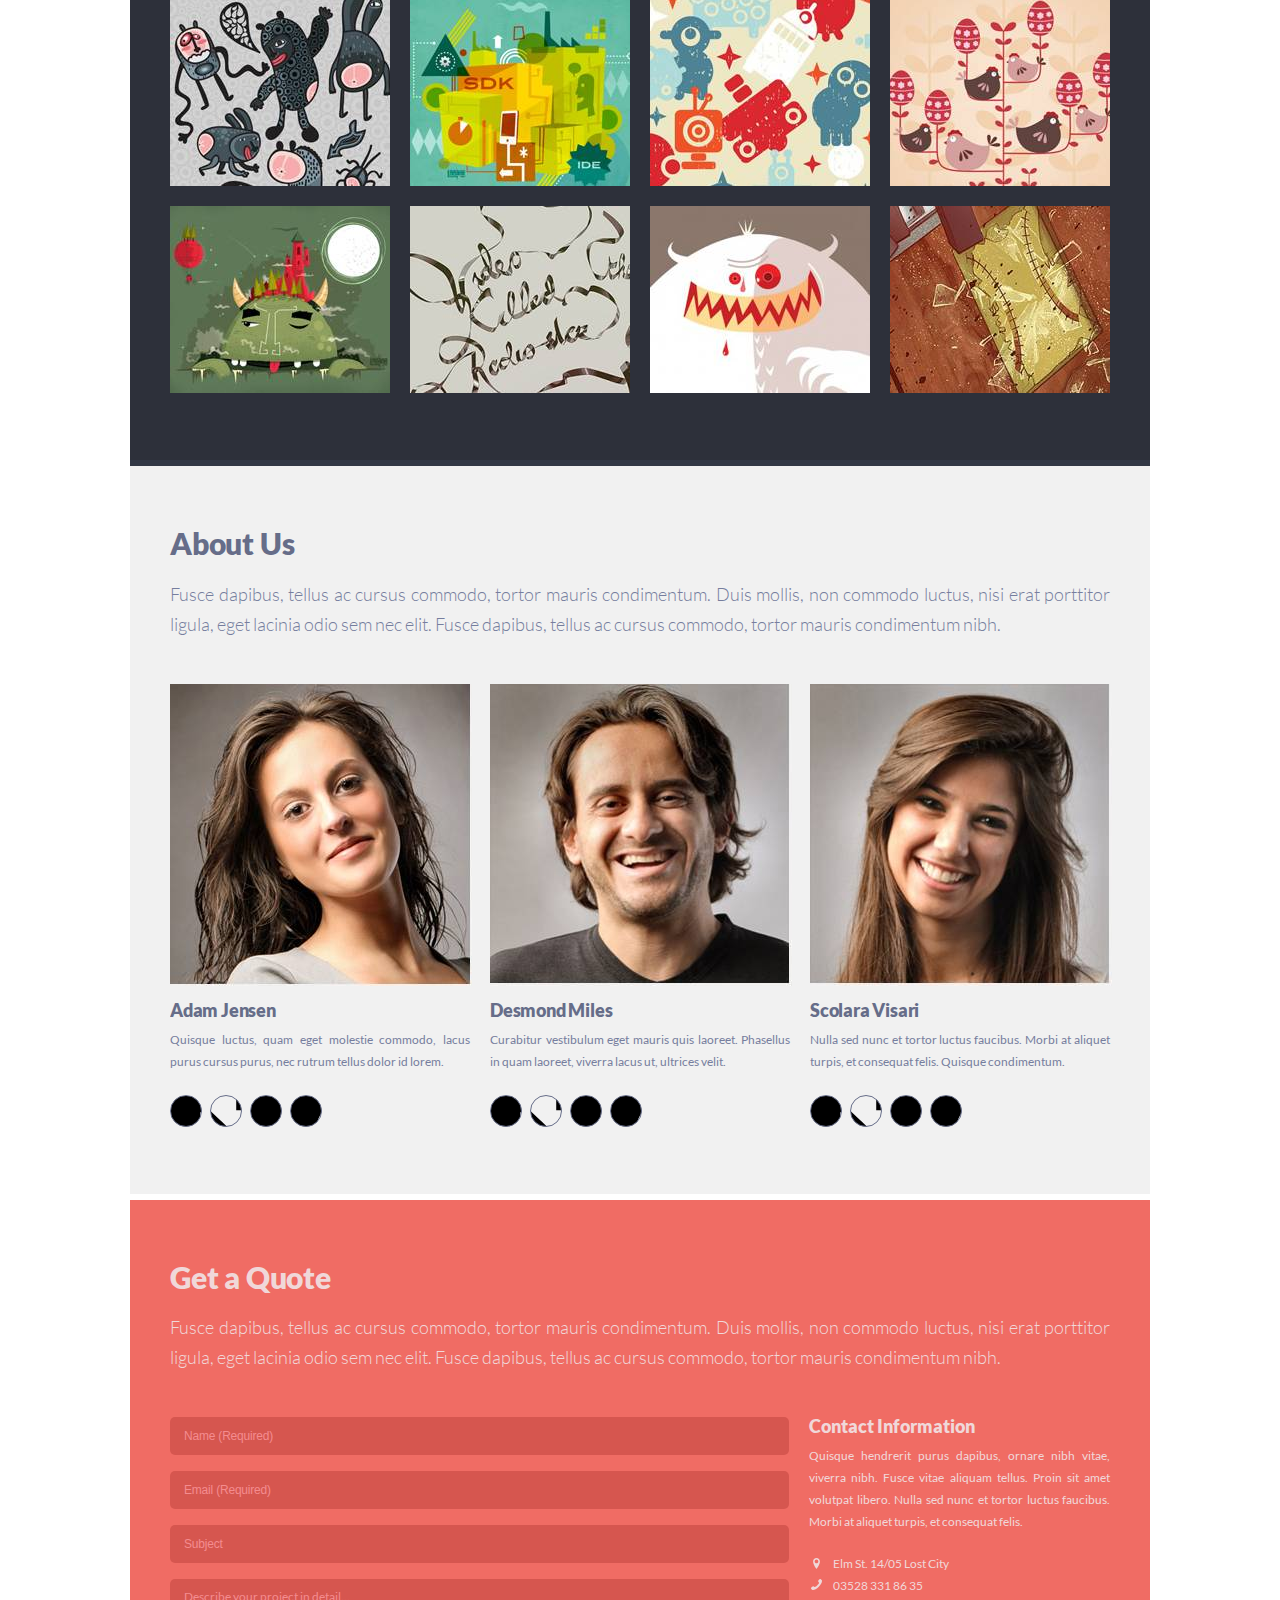
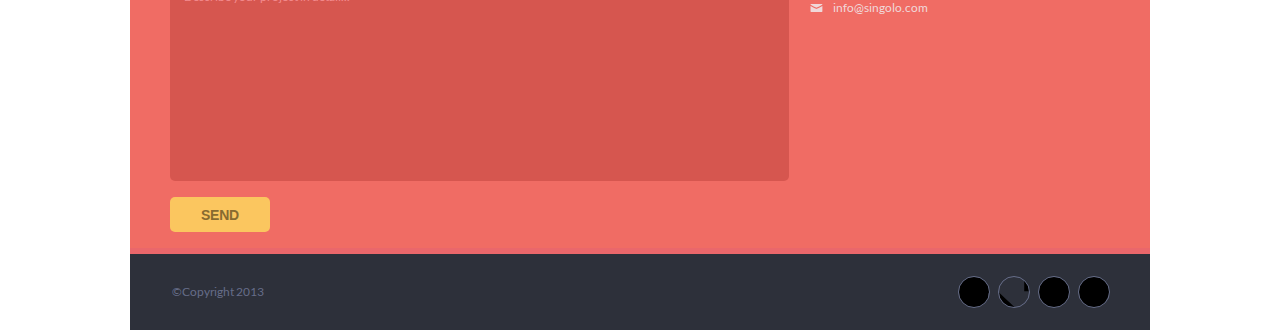
==== commit 9730e78d: "feat: add responsive portfolio section" ====
--- a/index.html
+++ b/index.html
@@ -9,30 +9,41 @@
   <body>
     <header id="home" class="header">
       <div class="header__wrapper wrapper">
-        <a href="#">
-          <h1 class="logo">Singolo<span class="logo__star">*</span></h1>
-        </a>
-        <nav class="header__navigation">
-          <ul id="navigation" class="navigation">
-            <li class="navigation__item">
-              <a class="navigation__link navigation__link_active" href="#home">
-                Home
-              </a>
-            </li>
-            <li class="navigation__item">
-              <a class="navigation__link" href="#services">Services</a>
-            </li>
-            <li class="navigation__item">
-              <a class="navigation__link" href="#portfolio">Portfolio</a>
-            </li>
-            <li class="navigation__item">
-              <a class="navigation__link" href="#about">About</a>
-            </li>
-            <li class="navigation__item">
-              <a class="navigation__link" href="#contact">Contact</a>
-            </li>
-          </ul>
-        </nav>
+        <button class="button-menu"></button>
+        <div class="mobile-heading">
+          <a href="#" class="logo-link">
+            <div class="logo">Singolo<span class="logo__star">*</span></div>
+          </a>
+        </div>
+        <div class="menu-wrapper">
+          <a href="#" class="logo-link">
+            <h1 class="logo">Singolo<span class="logo__star">*</span></h1>
+          </a>
+          <nav class="header__navigation">
+            <ul id="navigation" class="navigation">
+              <li class="navigation__item">
+                <a
+                  class="navigation__link navigation__link_active"
+                  href="#home"
+                >
+                  Home
+                </a>
+              </li>
+              <li class="navigation__item">
+                <a class="navigation__link" href="#services">Services</a>
+              </li>
+              <li class="navigation__item">
+                <a class="navigation__link" href="#portfolio">Portfolio</a>
+              </li>
+              <li class="navigation__item">
+                <a class="navigation__link" href="#about">About</a>
+              </li>
+              <li class="navigation__item">
+                <a class="navigation__link" href="#contact">Contact</a>
+              </li>
+            </ul>
+          </nav>
+        </div>
       </div>
     </header>
     <main>
@@ -130,20 +141,27 @@
               </button>
             </li>
             <li>
-              <button class="portfolio__button c-button button">Web Design</button>
+              <button class="portfolio__button c-button button">
+                Web Design
+              </button>
             </li>
             <li>
-              <button class="portfolio__button c-button button">Graphic Design</button>
-            </li>
-            <li><button class="portfolio__button c-button button">Artwork</button></li>
+              <button class="portfolio__button c-button button">
+                Graphic Design
+              </button>
+            </li>
+            <li>
+              <button class="portfolio__button c-button button">Artwork</button>
+            </li>
           </ul>
           <div class="gallery">
             <img
               src="./assets/img/picture-1.jpg"
-              width="221"
-              height="187"
-              alt=""
-              class="gallery__picture"
+              width="220"
+              height="187"
+              alt=""
+              class="gallery__picture"
+              tabindex="0"
             />
             <img
               src="./assets/img/picture-2.jpg"
@@ -151,6 +169,7 @@
               height="187"
               alt=""
               class="gallery__picture"
+              tabindex="0"
             />
             <img
               src="./assets/img/picture-3.jpg"
@@ -158,6 +177,7 @@
               height="187"
               alt=""
               class="gallery__picture"
+              tabindex="0"
             />
             <img
               src="./assets/img/picture-4.jpg"
@@ -165,6 +185,7 @@
               height="187"
               alt=""
               class="gallery__picture"
+              tabindex="0"
             />
             <img
               src="./assets/img/picture-5.jpg"
@@ -172,6 +193,7 @@
               height="187"
               alt=""
               class="gallery__picture"
+              tabindex="0"
             />
             <img
               src="./assets/img/picture-6.jpg"
@@ -179,6 +201,7 @@
               height="187"
               alt=""
               class="gallery__picture"
+              tabindex="0"
             />
             <img
               src="./assets/img/picture-7.jpg"
@@ -186,6 +209,7 @@
               height="187"
               alt=""
               class="gallery__picture"
+              tabindex="0"
             />
             <img
               src="./assets/img/picture-8.jpg"
@@ -193,6 +217,7 @@
               height="187"
               alt=""
               class="gallery__picture"
+              tabindex="0"
             />
             <img
               src="./assets/img/picture-9.jpg"
@@ -200,6 +225,7 @@
               height="187"
               alt=""
               class="gallery__picture"
+              tabindex="0"
             />
             <img
               src="./assets/img/picture-10.jpg"
@@ -207,6 +233,7 @@
               height="187"
               alt=""
               class="gallery__picture"
+              tabindex="0"
             />
             <img
               src="./assets/img/picture-11.jpg"
@@ -214,6 +241,7 @@
               height="187"
               alt=""
               class="gallery__picture"
+              tabindex="0"
             />
             <img
               src="./assets/img/picture-12.jpg"
@@ -221,6 +249,7 @@
               height="187"
               alt=""
               class="gallery__picture"
+              tabindex="0"
             />
           </div>
         </div>
@@ -438,7 +467,9 @@
         <p class="modal-result-message">The letter was sent</p>
         <p class="modal-message" id="modal-subject"></p>
         <p class="modal-message" id="modal-description"></p>
-        <button id="modal-close-button" class="c-button modal-button">OK</button>
+        <button id="modal-close-button" class="c-button modal-button">
+          OK
+        </button>
       </div>
     </div>
     <script src="./script.js"></script>
--- a/style.css
+++ b/style.css
@@ -40,6 +40,10 @@
   font-family: "Lato", "Arial", sans-serif;
 }
 
+body.locked {
+  overflow: hidden;
+}
+
 a {
   color: inherit;
   text-decoration: none;
@@ -50,8 +54,7 @@
 }
 
 .wrapper {
-  display: flex;
-  width: 1020px;
+  max-width: 1020px;
   margin: 0 auto;
   padding: 0 40px;
 }
@@ -63,13 +66,46 @@
 }
 
 .header__wrapper {
-  justify-content: space-between;
-  min-width: 1020px;
   padding: 40px 40px 30px;
   color: #ffffff;
   text-transform: uppercase;
   background: #2d303a;
   border-bottom: 6px solid #323746;
+}
+
+.mobile-heading {
+  position: absolute;
+  top: 0;
+  left: 50%;
+  transform: translateX(-50%);
+  display: none;
+}
+
+.button-menu {
+  display: none;
+  width: 25px;
+  height: 20px;
+  border: 0;
+  background: transparent url(./assets/img/burger-menu-icon.svg) no-repeat;
+  cursor: pointer;
+  position: absolute;
+  top: 50%;
+  left: 20px;
+  transform: translateY(-50%);
+  transition: all 0.2s;
+}
+
+.button-menu_active {
+  transform: translateY(-50%) rotate(90deg);
+}
+
+.menu-wrapper_active {
+  position: absolute;
+}
+
+.menu-wrapper {
+  display: flex;
+  justify-content: space-between;
 }
 
 .logo {
@@ -113,12 +149,12 @@
 }
 
 .navigation__link {
-  position: relative;
-  padding-left: 30px;
+  margin-left: 30px;
   font-size: 12px;
   line-height: 6px;
   font-weight: 700;
   letter-spacing: -0.2px;
+  transition: color 0.25s;
 }
 
 .navigation__link:hover {
@@ -126,101 +162,176 @@
 }
 
 .slider__wrapper {
-  height: 600px;
+  height: 58.8vw;
+  max-height: 600px;
   padding: 0;
+  position: relative;
+  overflow: hidden;
+}
+
+.slide {
+  position: absolute;
+  width: 100%;
+  height: 58.8vw;
+  max-height: 600px;
+  display: none;
+  animation: 0.5s ease-in-out;
+}
+
+.next-slide {
+  display: block;
+}
+
+.slide-1 {
   background: #f06c64;
-  position: relative;
-}
-
-.slide {
-  position: absolute;
-  width: 100%;
-  height: 600px;
-  display: none;
-}
-
-.slide-1 {
   border-bottom: 6px solid #ea676b;
 }
 
 .slide-2 {
-  background: url(./assets/img/slide-2.jpg) no-repeat;
-  border: 0;
-  display: none;
-  border-bottom: 6px solid #5a88fc;
+  background-image: url(./assets/img/slide-2.jpg);
+  background-repeat: no-repeat;
+  background-size: cover;
+  border-bottom: 16px solid #648bf0;
 }
 
 .slide_active {
   display: block;
 }
 
-.iphone-vertical,
-.iphone-horizontal {
-  position: relative;
+.to-right {
+  animation-name: right;
+}
+
+.to-left {
+  animation-name: left;
+}
+
+.from-left {
+  animation-name: left;
+  animation-direction: reverse;
+}
+
+.from-right {
+  animation-name: right;
+  animation-direction: reverse;
+}
+
+@keyframes left {
+  from {
+    left: 0;
+  }
+  to {
+    left: -100%;
+  }
+}
+
+@keyframes right {
+  from {
+    left: 0;
+  }
+  to {
+    left: 100%;
+  }
 }
 
 .base {
   cursor: pointer;
 }
 
+.iphone-vertical {
+  position: absolute;
+  top: 8.92%;
+  left: 10.98%;
+  width: 23.53vw;
+  max-width: 240px;
+  height: 47.35vw;
+  max-height: 483px;
+}
+
 .shadow-vertical {
   position: absolute;
   z-index: 10;
-  top: 53px;
-  left: 112px;
-  width: 240px;
-  height: 483px;
-  background: url("./assets/img/shadow-vertical.png") no-repeat;
+  width: 23.53vw;
+  max-width: 240px;
+  height: 47.35vw;
+  max-height: 483px;
+  background-image: url("./assets/img/shadow-vertical.png");
+  background-repeat: no-repeat;
+  background-size: 100%;
 }
 
 .base-vertical {
   position: absolute;
   z-index: 20;
-  top: 53px;
-  left: 112px;
-  width: 215px;
-  height: 458px;
-  background: url("./assets/img/base-vertical.png") no-repeat;
+  width: 21.08vw;
+  max-width: 215px;
+  height: 44.9vw;
+  max-height: 458px;
+  background-image: url("./assets/img/base-vertical.png");
+  background-repeat: no-repeat;
+  background-size: 100%;
 }
 
 .screen-vertical {
   position: absolute;
   z-index: 30;
-  top: 62px;
-  left: 11px;
-  width: 194px;
-  height: 339px;
-  background: url("./assets/img/screen-vertical.jpg") no-repeat;
+  top: 13.5%;
+  left: 5%;
+  width: 19.03vw;
+  max-width: 194px;
+  height: 33.26vw;
+  max-height: 339px;
+  background-image: url("./assets/img/screen-vertical.jpg");
+  background-repeat: no-repeat;
+  background-size: 100%;
+}
+
+.iphone-horizontal {
+  position: absolute;
+  top: 29.31%;
+  right: 10.98%;
+  width: 47.35vw;
+  max-width: 483px;
+  height: 23.53vw;
+  max-height: 240px;
 }
 
 .shadow-horizontal {
   position: absolute;
   z-index: 10;
-  top: 174px;
-  left: 426px;
-  width: 483px;
-  height: 240px;
-  background: url("./assets/img/shadow-horizontal.png") no-repeat;
+  width: 47.35vw;
+  max-width: 483px;
+  height: 23.53vw;
+  max-height: 240px;
+  background-image: url("./assets/img/shadow-horizontal.png");
+  background-repeat: no-repeat;
+  background-size: 100%;
 }
 
 .base-horizontal {
   position: absolute;
   z-index: 20;
-  top: 174px;
-  left: 425px;
-  width: 458px;
-  height: 215px;
-  background: url("./assets/img/base-horizontal.png") no-repeat;
+  width: 44.9vw;
+  max-width: 458px;
+  height: 21.08vw;
+  max-height: 215px;
+  background-image: url("./assets/img/base-horizontal.png");
+  background-repeat: no-repeat;
+  background-size: 100%;
 }
 
 .screen-horizontal {
   position: absolute;
   z-index: 30;
-  top: 11px;
-  left: 57px;
-  width: 339px;
-  height: 194px;
-  background: url("./assets/img/screen-horizontal.jpg") no-repeat;
+  top: 5.15%;
+  left: 12.47%;
+  width: 33.26vw;
+  max-width: 339px;
+  height: 19.03vw;
+  max-height: 194px;
+  background-image: url("./assets/img/screen-horizontal.jpg");
+  background-repeat: no-repeat;
+  background-size: 100%;
 }
 
 .screen_on {
@@ -235,8 +346,8 @@
 
 .arrow-left {
   position: absolute;
-  top: 281px;
-  left: 42px;
+  top: 46.84%;
+  left: 4.12%;
   width: 16px;
   height: 27px;
   background: url(./assets/img/arrow-left.svg);
@@ -249,8 +360,8 @@
 
 .arrow-right {
   position: absolute;
-  top: 281px;
-  right: 40px;
+  top: 46.84%;
+  right: 3.92%;
   width: 16px;
   height: 27px;
   background: url(./assets/img/arrow-right.svg);
@@ -299,14 +410,17 @@
 
 .services {
   display: flex;
+  justify-content: space-between;
   flex-flow: row wrap;
+  margin: 0 auto;
 }
 
 .service {
   position: relative;
   width: 300px;
-  margin-bottom: 30px;
+  margin-bottom: 20px;
   padding-left: 80px;
+  height: 104px;
 }
 
 .service::before {
@@ -348,11 +462,6 @@
   background: url(./assets/img/pen.svg) no-repeat;
 }
 
-.ideas {
-  width: 320px;
-  padding-left: 100px;
-}
-
 .ideas::after {
   content: "";
   position: absolute;
@@ -363,11 +472,6 @@
   background: url(./assets/img/bulb.svg) no-repeat;
 }
 
-.answer {
-  width: 320px;
-  padding-left: 100px;
-}
-
 .answer::after {
   content: "";
   position: absolute;
@@ -388,11 +492,6 @@
   background: url(./assets/img/phone.svg) no-repeat;
 }
 
-.support {
-  width: 320px;
-  padding-left: 100px;
-}
-
 .support::after {
   content: "";
   position: absolute;
@@ -401,11 +500,6 @@
   width: 32px;
   height: 32px;
   background: url(./assets/img/bubble.svg) no-repeat;
-}
-
-.star {
-  width: 320px;
-  padding-left: 100px;
 }
 
 .star::after {
@@ -494,8 +588,12 @@
   cursor: pointer;
 }
 
+.gallery__picture:focus {
+  outline: 5px solid #f06c64;
+}
+
 .gallery__picture_active {
-  border: 5px solid #f06c64;
+  outline: 5px solid #f06c64;
 }
 
 .gallery__picture:nth-child(n + 13) {
@@ -526,6 +624,7 @@
 
 .layout-3-column {
   display: flex;
+  flex-wrap: wrap;
   justify-content: space-between;
 }
 
@@ -761,10 +860,6 @@
   align-items: center;
 }
 
-.visually-hidden {
-  display: none;
-}
-
 .modal-window {
   width: 100%;
   max-width: 400px;
@@ -799,3 +894,193 @@
 .modal-message {
   text-align: left;
 }
+
+.visually-hidden {
+  display: none;
+}
+
+@media (max-width: 1019px) {
+  .header__navigation {
+    bottom: 5px;
+    left: -2px;
+  }
+
+  .our-services__wrapper {
+    padding-top: 48px;
+    padding-bottom: 17px;
+  }
+
+  .our-services__description {
+    margin-bottom: 36px;
+  }
+
+  .services {
+    width: 653px;
+    margin: 0;
+  }
+
+  .service {
+    margin-bottom: 40px;
+  }
+
+  .section-description {
+    letter-spacing: 0.05px;
+  }
+
+  .portfolio__buttons {
+    margin-bottom: 27px;
+  }
+
+  .gallery__picture {
+    width: calc((100% - 40px) / 3);
+    height: auto;
+  }
+}
+
+@media (max-width: 767px) {
+  .wrapper {
+    min-width: 320px;
+    padding: 0 30px;
+  }
+
+  .header__wrapper {
+    height: 70px;
+    padding: 23px 30px;
+    border: 0;
+  }
+
+  .button-menu {
+    display: inline-block;
+    position: absolute;
+    z-index: 100;
+  }
+
+  .mobile-heading {
+    display: block;
+  }
+
+  .menu-wrapper {
+    display: block;
+    position: absolute;
+    top: 0;
+    left: -150%;
+    height: 100vh;
+    padding: 0 70px;
+    background: #2d303a;
+    transition: left 0.2s;
+    box-shadow: 0 -40px 20px rgba(0, 0, 0, 0.4);
+  }
+
+  .menu-wrapper_active {
+    left: 0;
+  }
+
+  .logo {
+    height: 70px;
+    font-size: 20px;
+    line-height: 70px;
+  }
+
+  .on-menu-hidden {
+    position: absolute;
+  }
+
+  .header__navigation {
+    position: static;
+    padding-top: 160px;
+  }
+
+  .navigation {
+    flex-direction: column;
+  }
+
+  .navigation__item {
+    margin-bottom: 30px;
+  }
+
+  .navigation__item:not(:first-child)::before {
+    display: none;
+  }
+
+  .navigation__link {
+    font-size: 24px;
+    line-height: 29px;
+    margin: 0;
+  }
+
+  .slider__wrapper {
+    padding: 0;
+  }
+
+  .our-services__wrapper {
+    padding-top: 36px;
+    padding-bottom: 7px;
+  }
+
+  .our-services__description {
+    letter-spacing: 0.05px;
+    margin-bottom: 30px;
+  }
+
+  .services {
+    width: 300px;
+  }
+
+  .service {
+    margin-bottom: 15px;
+  }
+
+  .service:last-child {
+    margin-bottom: 0;
+  }
+
+  .portfolio__wrapper {
+    padding-top: 51px;
+    padding-bottom: 20px;
+  }
+
+  .portfolio__buttons {
+    margin-bottom: 24px;
+  }
+
+  .portfolio__description {
+    margin-bottom: 14px;
+  }
+
+  .gallery__picture {
+    width: calc((100% - 13px) / 2);
+    margin-bottom: 14px;
+  }
+
+  .gallery__picture:nth-child(n + 9) {
+    display: none;
+  }
+
+  .visually-hidden {
+    display: none;
+  }
+}
+
+@media (max-width: 374px) {
+  .wrapper {
+    padding: 0 10px;
+  }
+
+  .slider__wrapper {
+    padding: 0;
+  }
+
+  .slide-2 {
+    border-bottom-width: 13px;
+  }
+
+  .our-services__wrapper {
+    padding-top: 36px;
+    padding-bottom: 7px;
+  }
+
+  .portfolio__wrapper {
+    padding-top: 51px;
+    padding-bottom: 20px;
+  }
+}
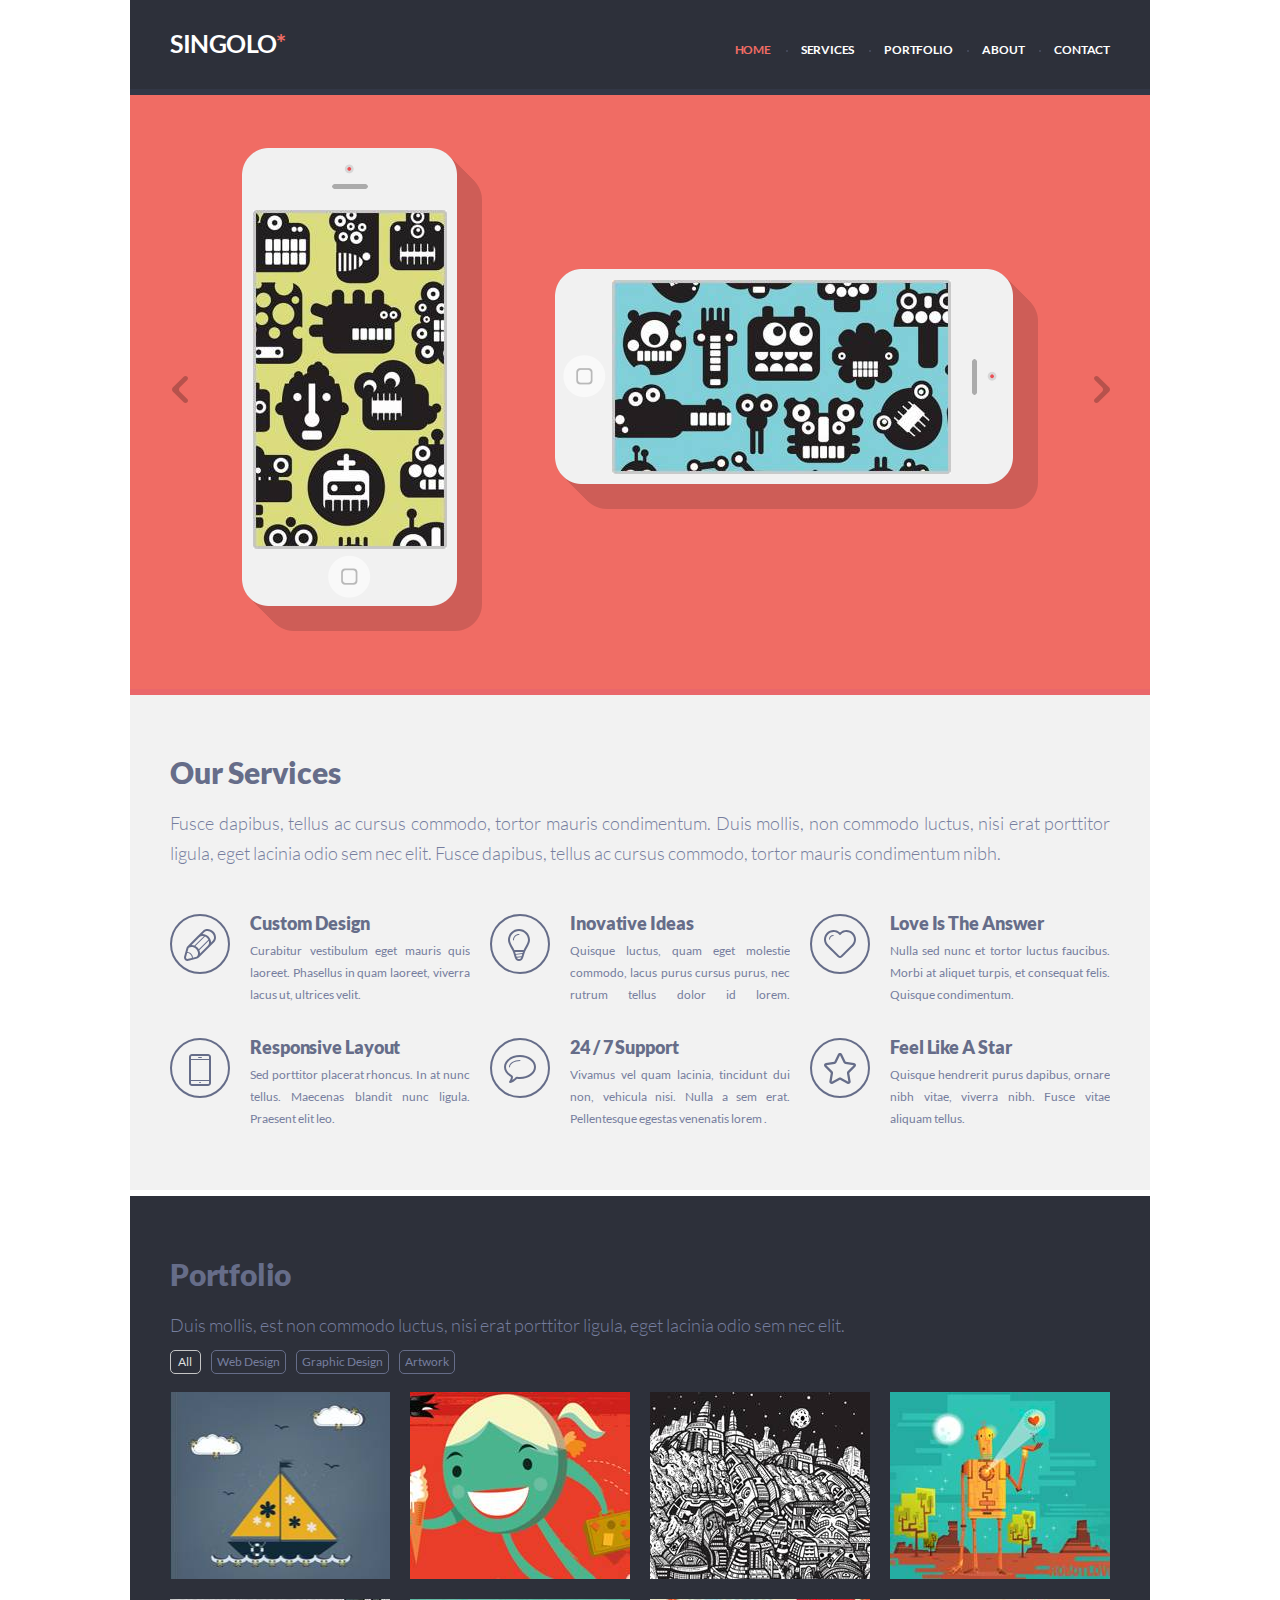
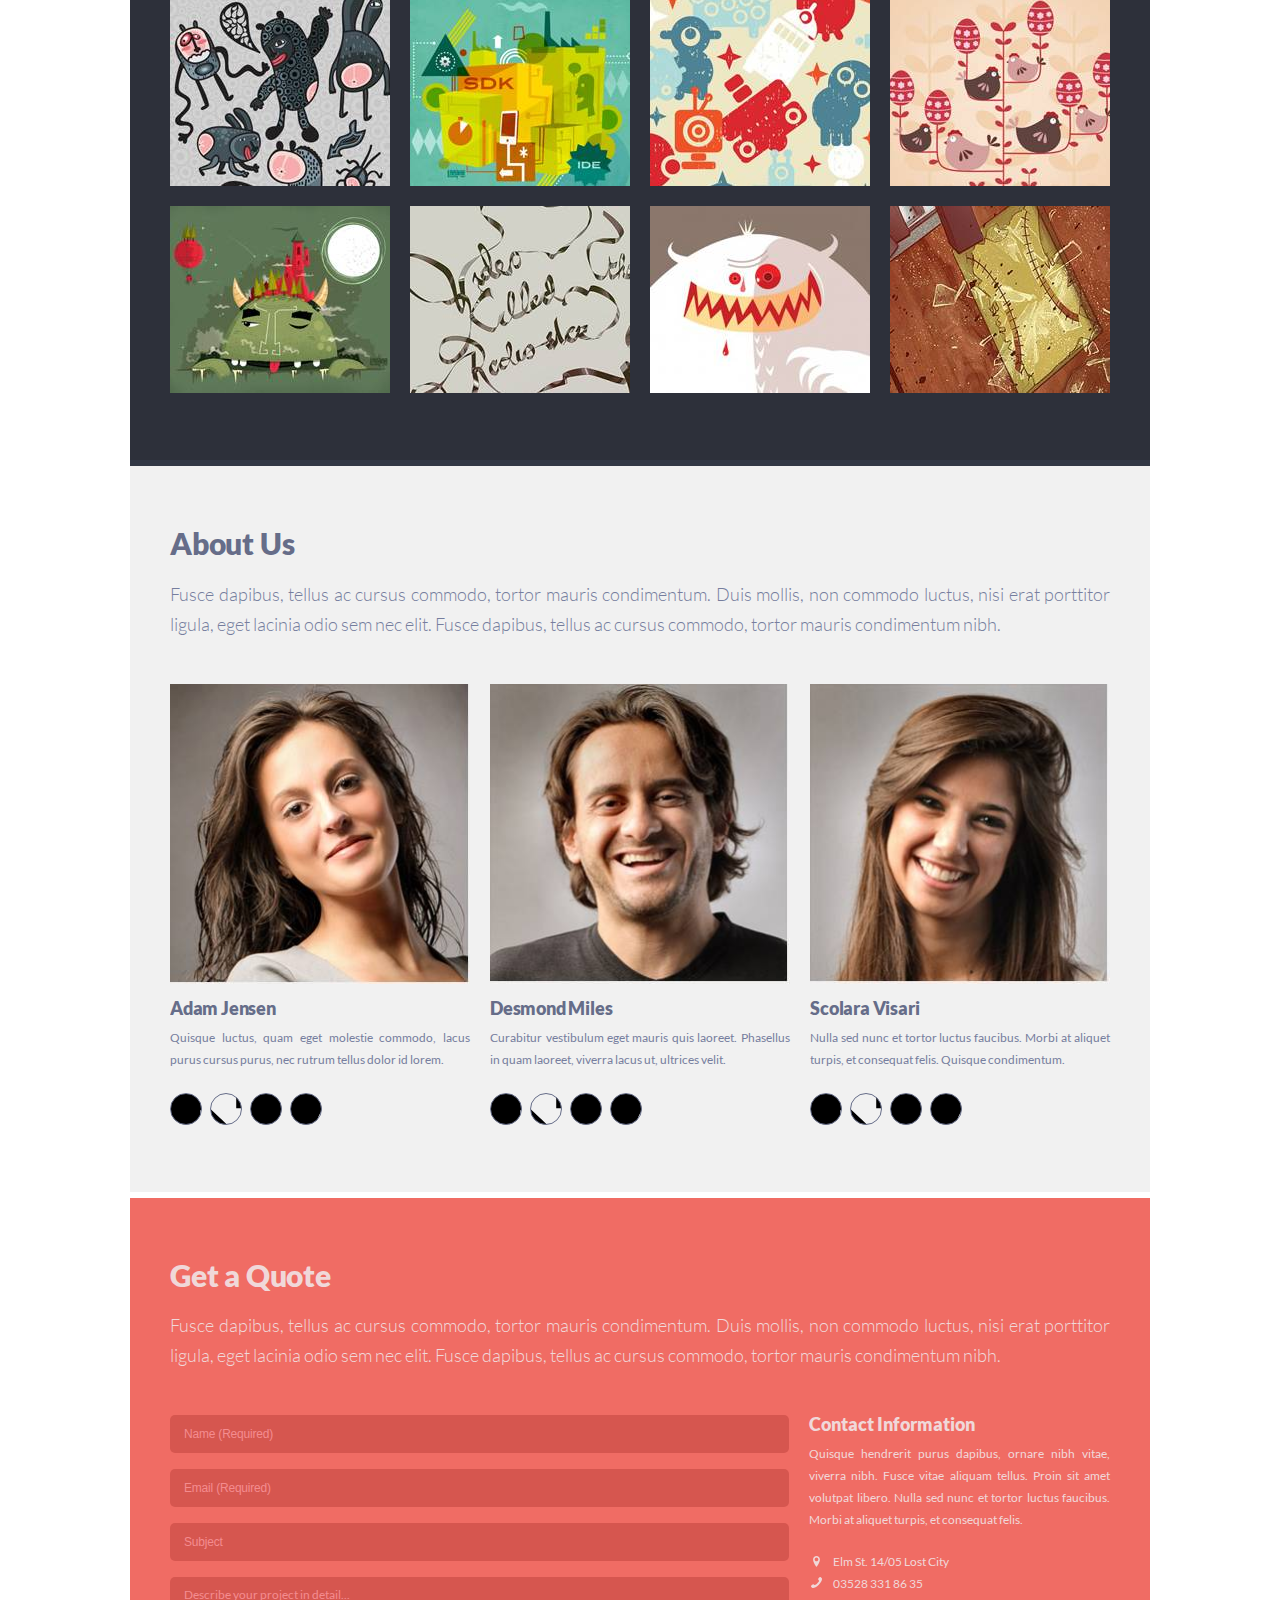
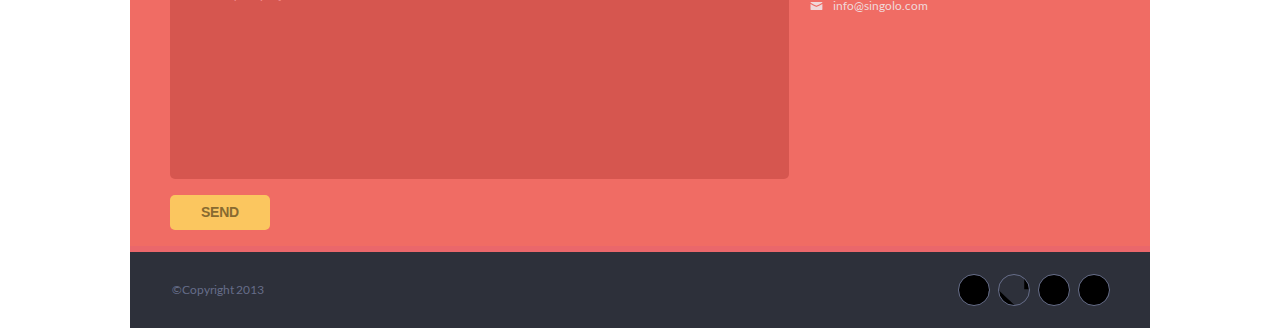
==== commit 9ab26d52: "feat: add basic form validation" ====
--- a/index.html
+++ b/index.html
@@ -376,6 +376,7 @@
                 name="name"
                 id="name"
                 placeholder="Name (Required)"
+                pattern="[A-Za-zА-яа-я-\s']+"
                 required
               />
               <input
@@ -384,6 +385,7 @@
                 name="email"
                 id="email"
                 placeholder="Email (Required)"
+                pattern="/^[a-zA-Z0-9.!#$%&'*+/=?^_`{|}~-]+@[a-zA-Z0-9-]+(?:\.[a-zA-Z0-9-]+)*$/"
                 required
               />
               <input
--- a/style.css
+++ b/style.css
@@ -629,10 +629,12 @@
 }
 
 .card {
-  width: 300px;
+  width: 31.9%;
 }
 
 .card__image {
+  width: 100%;
+  height: auto;
   margin-bottom: 12px;
 }
 
@@ -935,6 +937,57 @@
     width: calc((100% - 40px) / 3);
     height: auto;
   }
+
+  .about-us__wrapper {
+    padding-top: 60px;
+    padding-bottom: 68px;
+  }
+
+  .about-us__description {
+    margin-bottom: 38px;
+  }
+
+  .card__heading {
+    margin-bottom: 2px;
+  }
+
+  .card__description {
+    margin-bottom: 10px;
+  }
+
+  .get-a-quote__wrapper {
+    padding-top: 62px;
+    padding-bottom: 30px;
+  }
+
+  .get-a-quote_description {
+    margin-bottom: 26px;
+  }
+
+  .get-a-quote__form {
+    flex: 0 0 64%;
+  }
+
+  .contact-information {
+    flex: 0 0 32%;
+  }
+
+  .contact-form__item {
+    margin-bottom: 12px;
+  }
+
+  .textarea {
+    height: 158px;
+    margin-bottom: 16px;
+  }
+
+  .contact-information__heading {
+    margin-bottom: 0;
+  }
+
+  .contact-information__description {
+    margin-bottom: 10px;
+  }
 }
 
 @media (max-width: 767px) {
@@ -1056,6 +1109,64 @@
     display: none;
   }
 
+  .about-us__wrapper {
+    padding-top: 44px;
+    padding-bottom: 4px;
+  }
+
+  .about-us__description {
+    margin-bottom: 24px;
+  }
+
+  .card {
+    width: 100%;
+    margin-bottom: 38px;
+  }
+
+  .get-a-quote__wrapper {
+    padding-top: 52px;
+    padding-bottom: 38px;
+  }
+
+  .contact-section {
+    flex-direction: column;
+  }
+
+  .get-a-quote_description {
+    margin-bottom: 24px;
+  }
+
+  .get-a-quote__form {
+    width: 100%;
+    margin-bottom: 20px;
+  }
+
+  .contact-form__item {
+    width: 100%;
+    height: 38px;
+  }
+
+  .textarea {
+    height: 160px;
+  }
+
+  .button-submit {
+    height: 48px;
+  }
+
+  .contact-information__description {
+    margin-bottom: 18px;
+  }
+
+  .footer__wrapper {
+    justify-content: center;
+    padding: 22px 32px 22px 42px;
+  }
+
+  .copyright-logo {
+    display: none;
+  }
+
   .visually-hidden {
     display: none;
   }
@@ -1083,4 +1194,18 @@
     padding-top: 51px;
     padding-bottom: 20px;
   }
-}
+
+  .about-us__wrapper {
+    padding-top: 44px;
+    padding-bottom: 4px;
+  }
+
+  .get-a-quote__wrapper {
+    padding-top: 52px;
+    padding-bottom: 38px;
+  }
+
+  .footer__wrapper {
+    padding: 22px 32px 22px 42px;
+  }
+}
